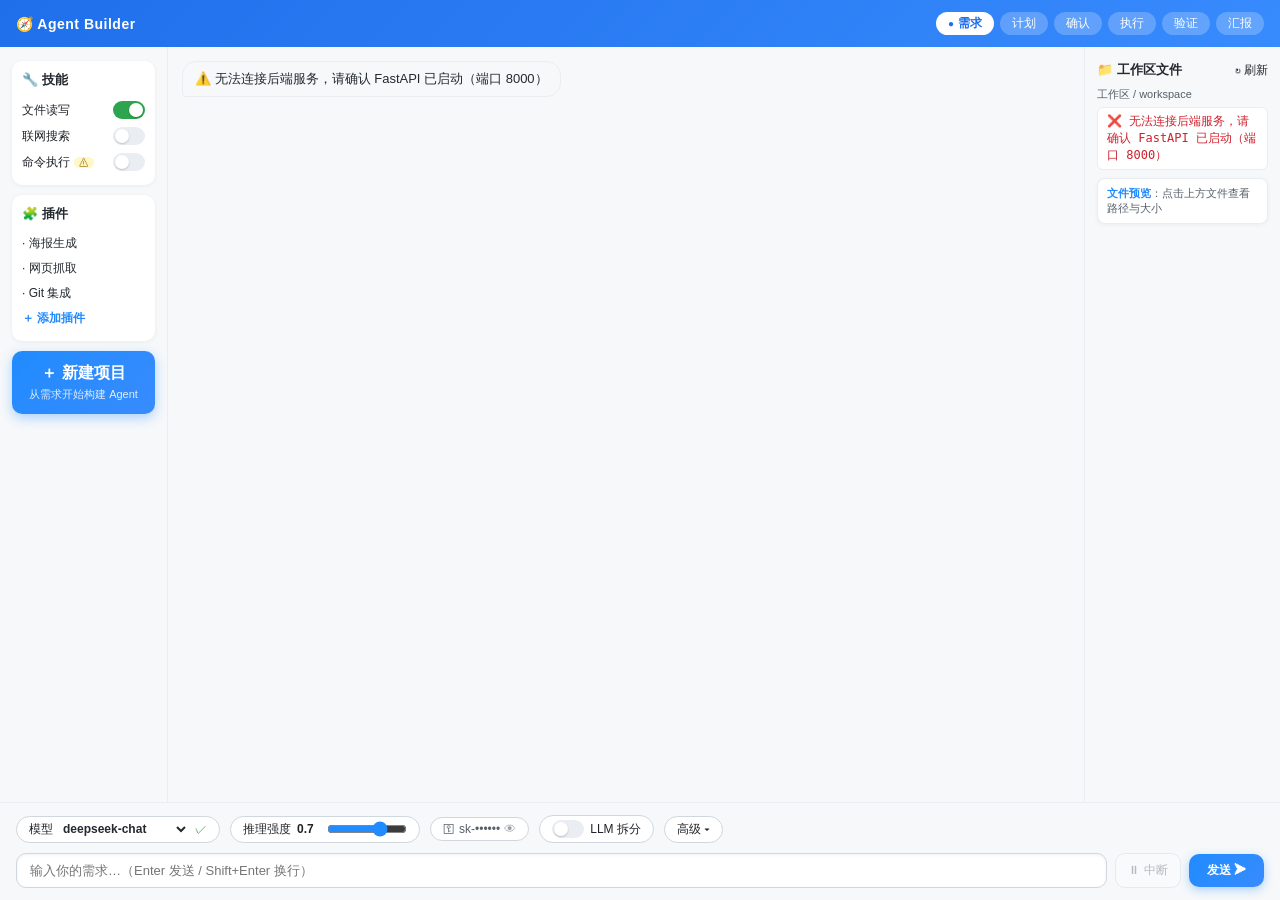
==== frontend/index.html @ 0164a202 "fix(frontend): 修复前端 10 项问题（状态样式/恢复入口/防注入/LLM 开关等） - 统一工具卡片状态类名，补齐 pending / pending_approval 样式 - 新增" ====
<!DOCTYPE html>
<html lang="zh-CN">
<head>
<meta charset="UTF-8">
<meta name="viewport" content="width=device-width, initial-scale=1.0">
<title>Agent Builder</title>
<link rel="stylesheet" href="styles.css">
</head>
<body>

  <!-- 顶栏：六阶段状态机 -->
  <header class="topbar">
    <div class="topbar-title">🧭 Agent Builder</div>
    <nav class="stage-bar" id="stageBar">
      <span class="stage">需求</span>
      <span class="stage">计划</span>
      <span class="stage">确认</span>
      <span class="stage">执行</span>
      <span class="stage">验证</span>
      <span class="stage">汇报</span>
    </nav>
  </header>

  <!-- 主体三栏 -->
  <div class="main">

    <!-- 左栏：技能 / 插件 / 新建项目 -->
    <aside class="sidebar-left">
      <div class="panel">
        <div class="panel-title">🔧 技能</div>
        <div class="skill-row">
          <span class="skill-label">文件读写</span>
          <label class="toggle">
            <input type="checkbox" checked>
            <span class="toggle-track"></span>
          </label>
        </div>
        <div class="skill-row">
          <span class="skill-label">联网搜索</span>
          <label class="toggle">
            <input type="checkbox">
            <span class="toggle-track"></span>
          </label>
        </div>
        <div class="skill-row">
          <span class="skill-label">命令执行 <span class="warn-badge" title="高风险操作，需审批">⚠</span></span>
          <label class="toggle">
            <input type="checkbox">
            <span class="toggle-track"></span>
          </label>
        </div>
      </div>

      <div class="panel">
        <div class="panel-title">🧩 插件</div>
        <div class="plugin-item">· 海报生成</div>
        <div class="plugin-item">· 网页抓取</div>
        <div class="plugin-item">· Git 集成</div>
        <div class="plugin-add">＋ 添加插件</div>
      </div>

      <div class="new-project-btn">
        <div class="big">＋ 新建项目</div>
        <div class="sub">从需求开始构建 Agent</div>
      </div>
    </aside>

    <!-- 中栏：对话区（动态渲染） -->
    <main class="chat-area" id="chatArea">
      <!-- 消息由 JS 动态插入 -->
    </main>

    <!-- 右栏：文件框 -->
    <aside class="sidebar-right">
      <div class="file-header">
        <span class="file-title">📁 工作区文件</span>
        <span class="file-refresh-btn" title="重新拉取工作区文件树">↻ 刷新</span>
      </div>
      <div class="file-path">工作区 / workspace</div>

      <div class="file-tree">
        <div class="tree-node depth-0">⟳ 加载中…</div>
      </div>

      <div class="file-preview" id="filePreview">
        <span class="label">文件预览</span>：点击上方文件查看路径与大小
      </div>
    </aside>

  </div>

  <!-- 底部：模型设置 + 输入 -->
  <footer class="bottom-bar">
    <div class="model-settings">
      <div class="setting-chip">
        模型
        <select id="modelSelect">
          <option>deepseek-chat</option>
          <option>deepseek-reasoner</option>
          <option>gpt-4o</option>
        </select>
        <span style="color:#2da44e;">✓</span>
      </div>
      <div class="setting-chip slider-wrap">
        推理强度
        <span class="slider-value" id="tempValue">0.7</span>
        <input type="range" id="tempSlider" min="0" max="1" step="0.1" value="0.7">
      </div>
      <div class="setting-chip">
        <span class="key-display">
          ⚿ <span id="keyMasked">sk-••••••</span>
          <span class="key-toggle" id="keyToggle" title="显示/隐藏">👁</span>
        </span>
      </div>
      <div class="setting-chip">
        <label class="toggle">
          <input type="checkbox" id="llmToggle">
          <span class="toggle-track"></span>
        </label>
        LLM 拆分
      </div>
      <div class="setting-chip">高级 ▾</div>
    </div>

    <div class="input-row">
      <input type="text" class="msg-input" id="msgInput" placeholder="输入你的需求…（Enter 发送 / Shift+Enter 换行）">
      <button class="btn-secondary" id="interruptBtn">⏸ 中断</button>
      <button class="btn-send" id="sendBtn">发送 ➤</button>
    </div>
  </footer>

  <!-- 先加载 API 封装层，再加载业务逻辑 -->
  <script src="js/api.js"></script>
  <script src="js/app.js"></script>

</body>
</html>
---- frontend/styles.css ----
/* ── 基础重置 ── */
* { margin: 0; padding: 0; box-sizing: border-box; }
body {
  font-family: -apple-system, "PingFang SC", "Microsoft YaHei", sans-serif;
  background: #f6f8fa;
  color: #1f2328;
  height: 100vh;
  display: flex;
  flex-direction: column;
  overflow: hidden;
}

/* ── 顶栏 ── */
.topbar {
  background: linear-gradient(135deg, #1f6feb, #388bfd);
  color: #fff;
  padding: 12px 16px;
  font-size: 14px;
  display: flex;
  align-items: center;
  justify-content: space-between;
  flex-wrap: wrap;
  gap: 8px;
  flex-shrink: 0;
}
.topbar-title { font-weight: 800; letter-spacing: 0.5px; }
.stage-bar { display: flex; gap: 6px; align-items: center; flex-wrap: wrap; }
.stage {
  display: flex;
  align-items: center;
  gap: 4px;
  background: rgba(255,255,255,.22);
  border-radius: 20px;
  padding: 3px 12px;
  font-size: 12px;
  transition: all .2s;
}
.stage.done { background: rgba(45,164,78,.55); }
.stage.done::before { content: "✓"; font-weight: 700; }
.stage.active {
  background: #fff;
  color: #1f6feb;
  font-weight: 700;
}
.stage.active::before { content: "●"; font-size: 10px; }
.stage.failed {
  background: #cf222e;
  color: #fff;
  font-weight: 700;
}

/* ── 主体三栏 ── */
.main {
  flex: 1;
  display: flex;
  min-height: 0;
}

/* ── 左栏 ── */
.sidebar-left {
  width: 168px;
  background: #f6f8fa;
  border-right: 1px solid #eaeef2;
  padding: 14px 12px;
  font-size: 12px;
  flex-shrink: 0;
  overflow-y: auto;
}
.panel {
  background: #fff;
  border-radius: 10px;
  box-shadow: 0 1px 4px rgba(31,35,40,.06);
  padding: 10px;
  margin-bottom: 10px;
}
.panel-title {
  font-weight: 700;
  color: #24292f;
  margin-bottom: 8px;
  font-size: 13px;
}
/* Toggle Switch */
.skill-row {
  display: flex;
  justify-content: space-between;
  align-items: center;
  padding: 4px 0;
}
.skill-label { display: flex; align-items: center; gap: 4px; }
.warn-badge {
  background: #fff8c5;
  color: #9a6700;
  border-radius: 10px;
  padding: 0 5px;
  font-size: 10px;
  cursor: help;
}
.toggle {
  position: relative;
  width: 32px;
  height: 18px;
  cursor: pointer;
  flex-shrink: 0;
}
.toggle input { display: none; }
.toggle-track {
  position: absolute;
  inset: 0;
  background: #eaeef2;
  border-radius: 20px;
  transition: background .2s;
}
.toggle-track::after {
  content: "";
  position: absolute;
  top: 2px;
  left: 2px;
  width: 14px;
  height: 14px;
  background: #fff;
  border-radius: 50%;
  box-shadow: 0 1px 2px rgba(0,0,0,.2);
  transition: transform .2s;
}
.toggle input:checked + .toggle-track { background: #2da44e; }
.toggle input:checked + .toggle-track::after { transform: translateX(14px); }

.plugin-item { padding: 4px 0; color: #24292f; }
.plugin-add { padding: 4px 0; color: #218bff; font-weight: 600; cursor: pointer; }
.plugin-add:hover { text-decoration: underline; }

.new-project-btn {
  background: linear-gradient(135deg, #218bff, #388bfd);
  border-radius: 10px;
  padding: 12px 10px;
  color: #fff;
  text-align: center;
  box-shadow: 0 4px 12px rgba(33,139,255,.35);
  cursor: pointer;
  transition: transform .15s;
}
.new-project-btn:hover { transform: translateY(-1px); }
.new-project-btn .big { font-size: 16px; font-weight: 800; }
.new-project-btn .sub { font-size: 11px; opacity: .85; margin-top: 3px; }

/* ── 中栏对话区 ── */
.chat-area {
  flex: 1;
  padding: 14px;
  font-size: 13px;
  min-width: 0;
  overflow-y: auto;
  display: flex;
  flex-direction: column;
  gap: 10px;
}
.msg-user {
  display: flex;
  justify-content: flex-end;
}
.msg-user .bubble {
  background: linear-gradient(135deg, #218bff, #388bfd);
  color: #fff;
  border-radius: 14px 14px 4px 14px;
  padding: 8px 12px;
  max-width: 70%;
}
.msg-agent {
  display: flex;
  justify-content: flex-start;
}
.msg-agent .bubble {
  background: #f6f8fa;
  border: 1px solid #eaeef2;
  border-radius: 14px 14px 14px 4px;
  padding: 8px 12px;
  max-width: 78%;
  color: #24292f;
}
.typing-cursor {
  display: inline-block;
  margin-left: 2px;
  color: #57606a;
  animation: blink 1s infinite;
}
@keyframes blink { 50% { opacity: 0; } }

/* 工具调用卡片 */
.tool-card {
  border: 1px solid #eaeef2;
  border-radius: 10px;
  padding: 8px 12px;
  background: #fff;
  box-shadow: 0 1px 4px rgba(31,35,40,.05);
}
.tool-card-header {
  display: flex;
  align-items: center;
  justify-content: space-between;
}
.tool-card-title { font-weight: 700; font-size: 12px; color: #1f6feb; }
.tool-status {
  display: inline-flex;
  align-items: center;
  gap: 4px;
  font-size: 11px;
  padding: 1px 8px;
  border-radius: 10px;
}
.tool-status.success { background: #dafbe1; color: #1a7f37; }
.tool-status.failed { background: #ffebe9; color: #cf222e; }
.tool-status.running { background: #ddf4ff; color: #0969da; }
.tool-status.pending { background: #f6f8fa; color: #57606a; border: 1px solid #d0d7de; }
.tool-status.pending_approval { background: #fff8c5; color: #9a6700; }
.tool-card-detail { font-size: 12px; color: #57606a; margin-top: 2px; }

/* 审批弹窗 */
.approval-card {
  border: 2px solid #cf222e;
  border-radius: 12px;
  padding: 12px 14px;
  background: #fff5f5;
}
.approval-title { font-weight: 800; font-size: 13px; color: #cf222e; }
.approval-detail { font-size: 12px; color: #24292f; margin: 5px 0; }
.approval-detail code {
  background: #f6f8fa;
  border: 1px solid #eaeef2;
  border-radius: 4px;
  padding: 1px 5px;
  font-family: ui-monospace, monospace;
}
.approval-meta { font-size: 12px; color: #57606a; }
.approval-actions { display: flex; gap: 8px; margin-top: 8px; }
.btn {
  border-radius: 8px;
  padding: 5px 14px;
  font-size: 12px;
  cursor: pointer;
  border: none;
  transition: opacity .15s;
}
.btn:hover { opacity: .85; }
.btn:disabled { opacity: .4; cursor: not-allowed; }
.btn-approve { background: #cf222e; color: #fff; font-weight: 600; }
.btn-reject { background: #fff; border: 1px solid #d0d7de; }
.btn-resume { background: #2da44e; color: #fff; font-weight: 600; }

/* ── 右栏文件框 ── */
.sidebar-right {
  width: 196px;
  background: #f6f8fa;
  border-left: 1px solid #eaeef2;
  padding: 14px 12px;
  font-size: 12px;
  flex-shrink: 0;
  overflow-y: auto;
}
.file-header {
  display: flex;
  justify-content: space-between;
  align-items: center;
  margin-bottom: 8px;
}
.file-title { font-weight: 700; color: #24292f; font-size: 13px; }
.file-upload-btn {
  background: #fff;
  border: 1px solid #d0d7de;
  border-radius: 8px;
  padding: 2px 8px;
  color: #218bff;
  font-size: 11px;
  cursor: pointer;
}
.file-path { font-size: 11px; color: #57606a; margin-bottom: 5px; }

/* 文件树 —— 带竖线 */
.file-tree { font-family: ui-monospace, monospace; }
.tree-node {
  position: relative;
  padding: 5px 9px 5px 20px;
  margin-bottom: 3px;
  background: #fff;
  border: 1px solid #eaeef2;
  border-radius: 6px;
  cursor: pointer;
  transition: border-color .15s;
}
.tree-node:hover { border-color: #218bff; }
.tree-node.new { border-color: #2da44e; color: #1a7f37; }
.tree-node::before {
  content: "";
  position: absolute;
  left: 8px;
  top: 0;
  bottom: 0;
  width: 1px;
  background: #d0d7de;
}
.tree-node:last-child::before { bottom: 50%; }
.tree-node::after {
  content: "";
  position: absolute;
  left: 8px;
  top: 50%;
  width: 8px;
  height: 1px;
  background: #d0d7de;
}
.tree-node.depth-0 { padding-left: 9px; }
.tree-node.depth-0::before, .tree-node.depth-0::after { display: none; }
.tree-node.depth-1 { padding-left: 24px; }
.tree-node.depth-1::before { left: 12px; }
.tree-node.depth-1::after { left: 12px; width: 8px; }
.tree-node.depth-2 { padding-left: 39px; }
.tree-node.depth-2::before { left: 27px; }
.tree-node.depth-2::after { left: 27px; width: 8px; }
.new-badge {
  background: #2da44e;
  color: #fff;
  border-radius: 4px;
  padding: 0 5px;
  font-size: 10px;
  margin-left: 4px;
}
.file-preview {
  background: #fff;
  border: 1px solid #eaeef2;
  border-radius: 8px;
  padding: 7px 9px;
  font-size: 11px;
  color: #57606a;
  box-shadow: 0 1px 4px rgba(31,35,40,.05);
  margin-top: 8px;
}
.file-preview .label { color: #218bff; font-weight: 600; }

/* ── 底部模型设置 + 输入 ── */
.bottom-bar {
  border-top: 1px solid #eaeef2;
  padding: 12px 16px;
  background: #f6f8fa;
  flex-shrink: 0;
}
.model-settings {
  display: flex;
  gap: 10px;
  align-items: center;
  flex-wrap: wrap;
  margin-bottom: 10px;
  font-size: 12px;
}
.setting-chip {
  background: #fff;
  border: 1px solid #d0d7de;
  border-radius: 20px;
  padding: 4px 12px;
  display: flex;
  align-items: center;
  gap: 6px;
}
.setting-chip select {
  border: none;
  background: transparent;
  font-size: 12px;
  font-weight: 700;
  color: #24292f;
  cursor: pointer;
  outline: none;
}
.slider-wrap { display: flex; align-items: center; gap: 6px; }
.slider-wrap input[type="range"] {
  width: 80px;
  accent-color: #218bff;
  cursor: pointer;
}
.slider-value { font-weight: 700; min-width: 24px; }
.key-display {
  display: flex;
  align-items: center;
  gap: 4px;
  color: #57606a;
}
.key-toggle {
  cursor: pointer;
  user-select: none;
  opacity: .6;
}
.key-toggle:hover { opacity: 1; }
.token-stats { margin-left: auto; color: #57606a; }
.token-stats .danger { color: #cf222e; }

.input-row {
  display: flex;
  gap: 8px;
  align-items: center;
  flex-wrap: wrap;
}
.msg-input {
  flex: 1;
  min-width: 180px;
  background: #fff;
  border: 1px solid #d0d7de;
  border-radius: 10px;
  padding: 9px 13px;
  color: #24292f;
  font-size: 13px;
  font-family: inherit;
  box-shadow: inset 0 1px 3px rgba(31,35,40,.06);
  outline: none;
  transition: border-color .15s;
}
.msg-input:focus { border-color: #218bff; }
.btn-secondary {
  background: #fff;
  border: 1px solid #d0d7de;
  border-radius: 10px;
  padding: 8px 12px;
  font-size: 12px;
  color: #57606a;
  cursor: pointer;
}
.btn-secondary:hover { background: #f6f8fa; }
.btn-secondary:disabled { opacity: .4; cursor: not-allowed; }
.btn-secondary:disabled:hover { background: #fff; }
.btn-send {
  background: linear-gradient(135deg, #218bff, #388bfd);
  color: #fff;
  border-radius: 10px;
  padding: 8px 18px;
  font-size: 12px;
  font-weight: 700;
  box-shadow: 0 3px 10px rgba(33,139,255,.35);
  cursor: pointer;
  border: none;
}
.btn-send:hover { opacity: .9; }

/* ── 响应式 ── */
/* 仅在极窄屏（手机）隐藏侧边栏；平板/桌面始终显示三栏 */
@media (max-width: 600px) {
  .sidebar-left, .sidebar-right { display: none; }
}
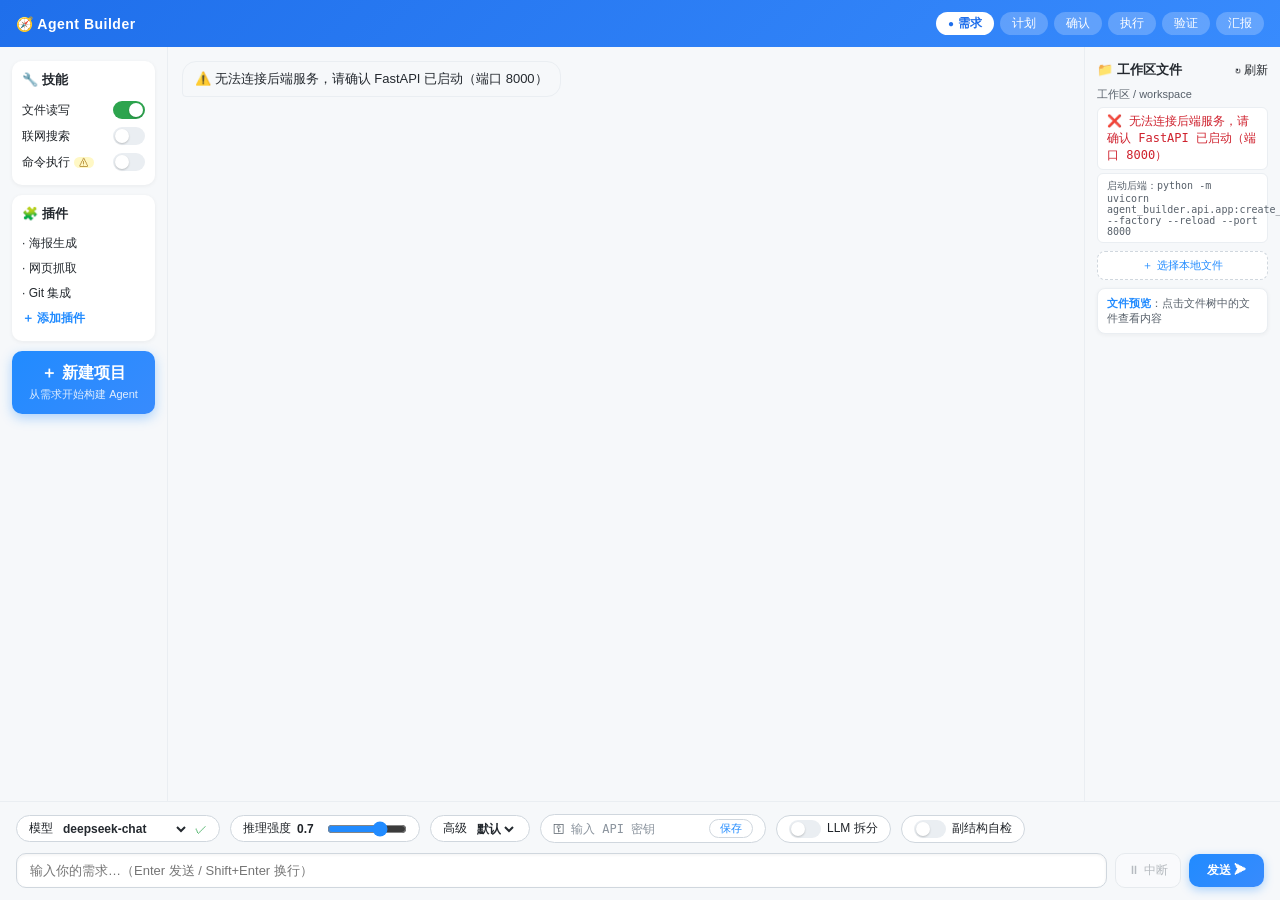
==== commit 97554acc: "feat(api+frontend): 密钥管理、工作区文件读写编辑，修复 localhost 的 IPv6 连接问题 后端 - 新增 agent_builder/api/secrets.py：进程内" ====
--- a/frontend/index.html
+++ b/frontend/index.html
@@ -82,11 +82,33 @@
         <div class="tree-node depth-0">⟳ 加载中…</div>
       </div>
 
+      <!-- 选择本地文件：仅在前端读取预览，不上传后端 -->
+      <div class="local-file-bar">
+        <button type="button" class="local-file-btn" id="localFileBtn">＋ 选择本地文件</button>
+        <input type="file" id="localFileInput" hidden>
+      </div>
+
       <div class="file-preview" id="filePreview">
-        <span class="label">文件预览</span>：点击上方文件查看路径与大小
+        <span class="label">文件预览</span>：点击文件树中的文件查看内容
       </div>
     </aside>
 
+  </div>
+
+  <!-- 只读文件查看器：点击文件树中的文件打开（Esc / 点遮罩 / 关闭按钮 关闭） -->
+  <div class="file-viewer" id="fileViewer" hidden>
+    <div class="file-viewer-mask" data-close="1"></div>
+    <div class="file-viewer-panel" role="dialog" aria-modal="true" aria-labelledby="fileViewerPath">
+      <div class="file-viewer-head">
+        <span class="file-viewer-path" id="fileViewerPath">—</span>
+        <span class="file-viewer-meta" id="fileViewerMeta"></span>
+        <span class="file-viewer-dirty" id="fileViewerDirty" hidden>● 未保存</span>
+        <button type="button" class="key-btn" id="fileViewerDownload" hidden>另存为</button>
+        <button type="button" class="key-btn" id="fileViewerSave" hidden>保存</button>
+        <button type="button" class="key-btn" id="fileViewerClose">关闭</button>
+      </div>
+      <textarea class="file-viewer-body" id="fileViewerBody" spellcheck="false" wrap="off"></textarea>
+    </div>
   </div>
 
   <!-- 底部：模型设置 + 输入 -->
@@ -106,11 +128,25 @@
         <span class="slider-value" id="tempValue">0.7</span>
         <input type="range" id="tempSlider" min="0" max="1" step="0.1" value="0.7">
       </div>
-      <div class="setting-chip">
-        <span class="key-display">
-          ⚿ <span id="keyMasked">sk-••••••</span>
-          <span class="key-toggle" id="keyToggle" title="显示/隐藏">👁</span>
-        </span>
+      <!-- 高级：可选下拉（前端占位，待后端字段接入后生效） -->
+      <div class="setting-chip" title="高级执行选项（当前为前端占位，待后端字段接入）">
+        高级
+        <select id="advancedSelect">
+          <option value="default">默认</option>
+          <option value="detailed">详细</option>
+          <option value="concise">精简</option>
+        </select>
+      </div>
+      <!-- API 密钥：未配置时显示输入框；配置后只显示掩码 + 删除按钮，永不回显明文 -->
+      <div class="setting-chip key-chip" id="apiKeyInputChip">
+        <span class="key-display">⚿</span>
+        <input type="password" id="apiKeyInput" class="key-input" placeholder="输入 API 密钥"
+               autocomplete="off" autocapitalize="off" spellcheck="false" aria-label="API 密钥">
+        <button type="button" class="key-btn" id="apiKeySave">保存</button>
+      </div>
+      <div class="setting-chip" id="apiKeyStatusChip" hidden>
+        <span class="key-display">⚿ 已保存 <span id="apiKeyMasked">—</span></span>
+        <button type="button" class="key-btn key-btn-danger" id="apiKeyDelete">删除密钥</button>
       </div>
       <div class="setting-chip">
         <label class="toggle">
@@ -119,7 +155,13 @@
         </label>
         LLM 拆分
       </div>
-      <div class="setting-chip">高级 ▾</div>
+      <div class="setting-chip" title="开启后副结构将进行自我检测与更新">
+        <label class="toggle">
+          <input type="checkbox" id="selfCheckToggle">
+          <span class="toggle-track"></span>
+        </label>
+        副结构自检
+      </div>
     </div>
 
     <div class="input-row">
--- a/frontend/styles.css
+++ b/frontend/styles.css
@@ -315,6 +315,16 @@
 .tree-node.depth-2 { padding-left: 39px; }
 .tree-node.depth-2::before { left: 27px; }
 .tree-node.depth-2::after { left: 27px; width: 8px; }
+/* 折叠容器与目录/文件行 */
+.tree-children.collapsed { display: none; }
+.tree-caret {
+  display: inline-block;
+  width: 10px;
+  color: #57606a;
+}
+.tree-dir { font-weight: 600; }
+.tree-file:hover { border-color: #218bff; }
+.tree-size { color: #8b949e; font-size: 10px; }
 .new-badge {
   background: #2da44e;
   color: #fff;
@@ -335,6 +345,20 @@
 }
 .file-preview .label { color: #218bff; font-weight: 600; }
 
+/* 选择本地文件 */
+.local-file-bar { margin-top: 8px; }
+.local-file-btn {
+  width: 100%;
+  border: 1px dashed #d0d7de;
+  background: #fff;
+  border-radius: 8px;
+  padding: 6px 8px;
+  font-size: 11px;
+  color: #218bff;
+  cursor: pointer;
+}
+.local-file-btn:hover { background: #f6f8fa; border-color: #218bff; }
+
 /* ── 底部模型设置 + 输入 ── */
 .bottom-bar {
   border-top: 1px solid #eaeef2;
@@ -381,12 +405,33 @@
   gap: 4px;
   color: #57606a;
 }
-.key-toggle {
-  cursor: pointer;
-  user-select: none;
-  opacity: .6;
-}
-.key-toggle:hover { opacity: 1; }
+/* ── 密钥输入区 ── */
+.key-chip { gap: 6px; }
+.key-input {
+  width: 132px;
+  border: none;
+  background: transparent;
+  font-family: ui-monospace, monospace;
+  font-size: 12px;
+  color: #24292f;
+  outline: none;
+}
+.key-input::placeholder { color: #8b949e; }
+.key-btn {
+  border: 1px solid #d0d7de;
+  background: #fff;
+  border-radius: 14px;
+  padding: 1px 10px;
+  font-size: 11px;
+  color: #218bff;
+  cursor: pointer;
+}
+.key-btn:hover { background: #f6f8fa; }
+.key-btn:disabled { opacity: .4; cursor: not-allowed; }
+.key-btn:disabled:hover { background: #fff; }
+.key-btn-danger { color: #cf222e; }
+/* hidden 需显式声明，否则 .setting-chip 的 display:flex 会覆盖 UA 的 [hidden] */
+.setting-chip[hidden] { display: none; }
 .token-stats { margin-left: auto; color: #57606a; }
 .token-stats .danger { color: #cf222e; }
 
@@ -436,6 +481,81 @@
 }
 .btn-send:hover { opacity: .9; }
 
+/* ── 只读文件查看器 ── */
+.file-viewer {
+  position: fixed;
+  inset: 0;
+  z-index: 50;
+  display: flex;
+  align-items: center;
+  justify-content: center;
+}
+/* hidden 需显式声明，否则上面的 display:flex 会覆盖 UA 的 [hidden] */
+.file-viewer[hidden] { display: none; }
+.file-viewer-mask {
+  position: absolute;
+  inset: 0;
+  background: rgba(31, 35, 40, .45);
+}
+.file-viewer-panel {
+  position: relative;
+  width: min(860px, 92vw);
+  max-height: 84vh;
+  background: #fff;
+  border-radius: 12px;
+  box-shadow: 0 12px 40px rgba(31, 35, 40, .25);
+  display: flex;
+  flex-direction: column;
+  overflow: hidden;
+}
+.file-viewer-head {
+  display: flex;
+  align-items: center;
+  gap: 10px;
+  padding: 10px 14px;
+  border-bottom: 1px solid #eaeef2;
+}
+.file-viewer-path {
+  font-family: ui-monospace, monospace;
+  font-size: 12px;
+  font-weight: 700;
+  color: #24292f;
+  overflow: hidden;
+  text-overflow: ellipsis;
+  white-space: nowrap;
+}
+.file-viewer-meta {
+  font-size: 11px;
+  color: #8b949e;
+  margin-right: auto;
+  flex-shrink: 0;
+}
+.file-viewer-dirty {
+  font-size: 11px;
+  color: #9a6700;
+  flex-shrink: 0;
+}
+/* hidden 需显式声明，否则会被上面的 flex/inline 布局影响 */
+.file-viewer-dirty[hidden],
+.file-viewer-head .key-btn[hidden] { display: none; }
+.file-viewer-body {
+  flex: 1;
+  min-height: 45vh;
+  margin: 0;
+  padding: 12px 14px;
+  border: none;
+  outline: none;
+  resize: none;
+  overflow: auto;
+  background: #fff;
+  font-family: ui-monospace, monospace;
+  font-size: 12px;
+  line-height: 1.6;
+  color: #24292f;
+  white-space: pre;
+}
+.file-viewer-body[readonly] { background: #f6f8fa; }
+
 /* ── 响应式 ── */
 /* 仅在极窄屏（手机）隐藏侧边栏；平板/桌面始终显示三栏 */
 @media (max-width: 600px) {
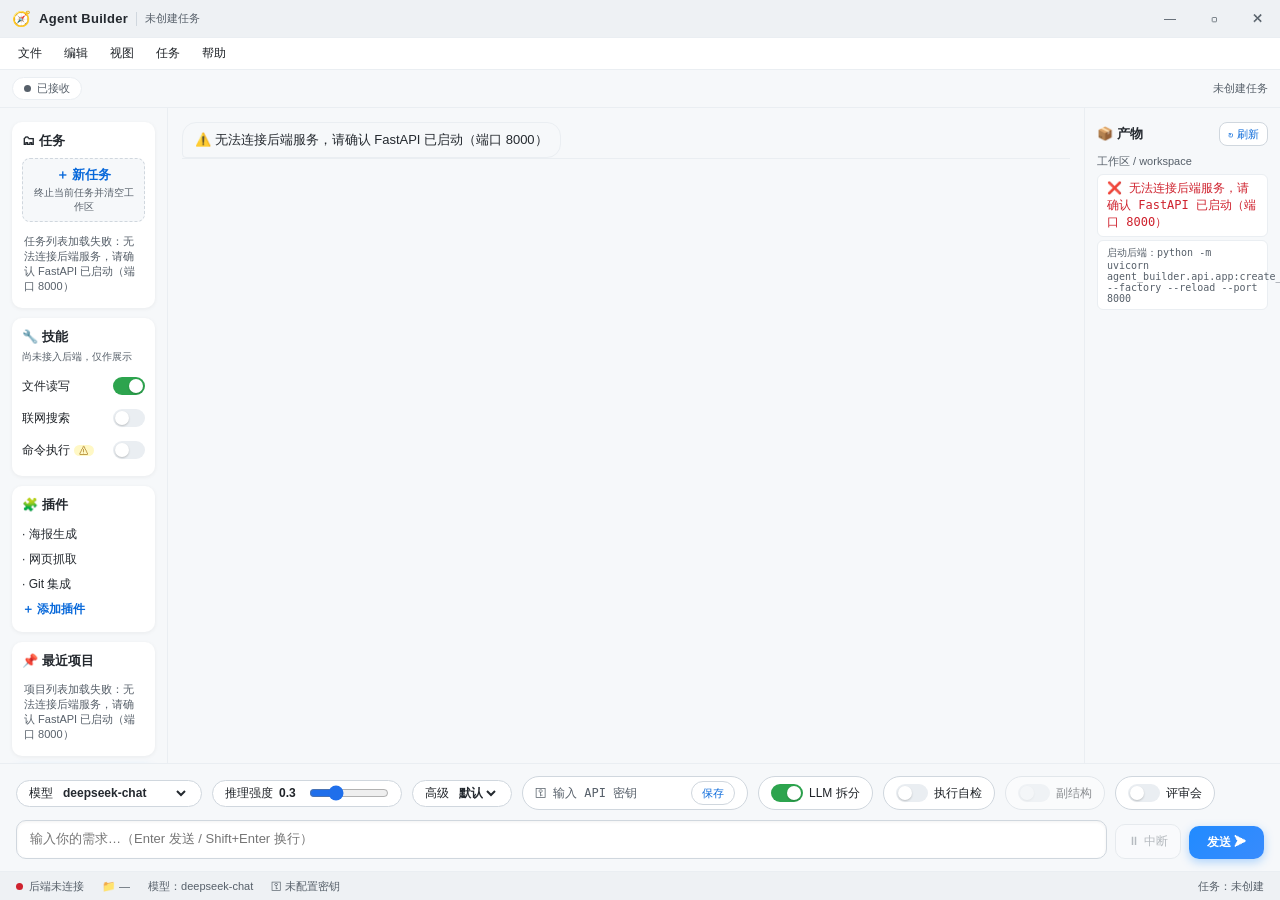
==== commit d9b43623: "fix(agentic): 让 agent 真正跑通任务 —— 修 10 处根因 + 新增 file_edit 局部编辑 现象：用户任务在 agentic 模式下反复「跑不出结果」——空转停下、0 产" ====
--- a/frontend/index.html
+++ b/frontend/index.html
@@ -1,137 +1,251 @@
-<!DOCTYPE html>
+﻿<!DOCTYPE html>
 <html lang="zh-CN">
 <head>
 <meta charset="UTF-8">
 <meta name="viewport" content="width=device-width, initial-scale=1.0">
 <title>Agent Builder</title>
-<link rel="stylesheet" href="styles.css">
+<!-- 静态资源版本号（?v=）：改前端资源后请同步 bump 这里的版本号（如 20261008），
+     否则浏览器会复用旧缓存（python -m http.server 不发 Cache-Control）。 -->
+<link rel="stylesheet" href="styles.css?v=20261104">
 </head>
 <body>
 
-  <!-- 顶栏：六阶段状态机 -->
-  <header class="topbar">
-    <div class="topbar-title">🧭 Agent Builder</div>
-    <nav class="stage-bar" id="stageBar">
-      <span class="stage">需求</span>
-      <span class="stage">计划</span>
-      <span class="stage">确认</span>
-      <span class="stage">执行</span>
-      <span class="stage">验证</span>
-      <span class="stage">汇报</span>
-    </nav>
-  </header>
-
-  <!-- 主体三栏 -->
+  <!-- ────────── 标题栏：应用名 + 当前任务标题 + 窗口控制（纯装饰，CSS 实现）────────── -->
+  <div class="titlebar">
+    <div class="titlebar-left">
+      <span class="app-icon" aria-hidden="true">🧭</span>
+      <h1 class="app-name">Agent Builder</h1>
+      <span class="titlebar-sep" aria-hidden="true"></span>
+      <span class="titlebar-task" id="titlebarTask" title="当前任务">未创建任务</span>
+    </div>
+    <div class="window-controls">
+      <button type="button" class="win-btn" id="winMin" title="最小化（网页版为视觉装饰）" aria-label="最小化">—</button>
+      <button type="button" class="win-btn" id="winMax" title="最大化（网页版为视觉装饰）" aria-label="最大化">▢</button>
+      <button type="button" class="win-btn win-close" id="winClose" title="关闭（网页版为视觉装饰）" aria-label="关闭">✕</button>
+    </div>
+  </div>
+
+  <!-- ────────── 菜单栏：文件 / 编辑 / 视图 / 任务 / 帮助 ────────── -->
+  <nav class="menubar" id="menubar" aria-label="主菜单">
+    <button type="button" class="menu-root" data-menu="file" aria-haspopup="true" aria-expanded="false">文件</button>
+    <button type="button" class="menu-root" data-menu="edit" aria-haspopup="true" aria-expanded="false">编辑</button>
+    <button type="button" class="menu-root" data-menu="view" aria-haspopup="true" aria-expanded="false">视图</button>
+    <button type="button" class="menu-root" data-menu="task" aria-haspopup="true" aria-expanded="false">任务</button>
+    <button type="button" class="menu-root" data-menu="help" aria-haspopup="true" aria-expanded="false">帮助</button>
+    <!-- 窄屏用：打开抽屉式侧栏（桌面隐藏） -->
+    <button type="button" class="topbar-menu-btn" id="menuBtn"
+            aria-label="展开侧栏" aria-expanded="false" aria-controls="sidePanels">☰ 侧栏</button>
+  </nav>
+  <!-- 菜单下拉（相对窗口定位，随窗口裁切） -->
+  <div class="menu-popup" id="menuPopup" role="menu" hidden></div>
+
+  <!-- ────────── 工具栏：当前状态（单一状态标签，不表达固定流程）+ 当前任务 ────────── -->
+  <div class="toolbar">
+    <span class="status-chip" id="taskStatusChip" data-state="idle" title="当前任务状态">
+      <span class="chip-dot" aria-hidden="true"></span>
+      <span id="taskStatusText">未创建任务</span>
+    </span>
+    <span class="toolbar-task" id="toolbarTask" title="当前任务">未创建任务</span>
+  </div>
+
+  <!-- ────────── 主体三栏 ────────── -->
   <div class="main">
 
-    <!-- 左栏：技能 / 插件 / 新建项目 -->
-    <aside class="sidebar-left">
-      <div class="panel">
-        <div class="panel-title">🔧 技能</div>
-        <div class="skill-row">
-          <span class="skill-label">文件读写</span>
-          <label class="toggle">
-            <input type="checkbox" checked>
-            <span class="toggle-track"></span>
-          </label>
-        </div>
-        <div class="skill-row">
-          <span class="skill-label">联网搜索</span>
-          <label class="toggle">
-            <input type="checkbox">
-            <span class="toggle-track"></span>
-          </label>
-        </div>
-        <div class="skill-row">
-          <span class="skill-label">命令执行 <span class="warn-badge" title="高风险操作，需审批">⚠</span></span>
-          <label class="toggle">
-            <input type="checkbox">
-            <span class="toggle-track"></span>
-          </label>
-        </div>
-      </div>
-
-      <div class="panel">
-        <div class="panel-title">🧩 插件</div>
-        <div class="plugin-item">· 海报生成</div>
-        <div class="plugin-item">· 网页抓取</div>
-        <div class="plugin-item">· Git 集成</div>
-        <div class="plugin-add">＋ 添加插件</div>
-      </div>
-
-      <div class="new-project-btn">
-        <div class="big">＋ 新建项目</div>
-        <div class="sub">从需求开始构建 Agent</div>
-      </div>
-    </aside>
-
-    <!-- 中栏：对话区（动态渲染） -->
-    <main class="chat-area" id="chatArea">
-      <!-- 消息由 JS 动态插入 -->
+    <!-- 侧栏容器：桌面 display:contents（两个 aside 仍是 .main 的弹性子项）；
+         窄屏整体变为 ☰ 打开的抽屉面板 -->
+    <div class="side-panels" id="sidePanels">
+
+      <!-- 左栏：任务列表 + 技能 / 插件 / 项目 -->
+      <aside class="sidebar-left">
+        <!-- 任务列表：多任务并存、可回看 -->
+        <div class="panel">
+          <div class="panel-title">🗂 任务</div>
+          <button type="button" class="new-task-btn" id="newTaskBtn">
+            <span class="new-task-big">＋ 新任务</span>
+            <span class="new-task-sub">终止当前任务并清空工作区</span>
+          </button>
+          <div class="task-list" id="taskList">
+            <div class="task-empty">加载中…</div>
+          </div>
+        </div>
+
+        <div class="panel">
+          <div class="panel-title">🔧 技能</div>
+          <div class="panel-hint">尚未接入后端，仅作展示</div>
+          <div class="skill-row">
+            <span class="skill-label">文件读写</span>
+            <label class="toggle" title="技能开关尚未接入后端，仅作展示">
+              <input type="checkbox" aria-label="文件读写" checked>
+              <span class="toggle-track"></span>
+            </label>
+          </div>
+          <div class="skill-row">
+            <span class="skill-label">联网搜索</span>
+            <label class="toggle" title="技能开关尚未接入后端，仅作展示">
+              <input type="checkbox" aria-label="联网搜索">
+              <span class="toggle-track"></span>
+            </label>
+          </div>
+          <div class="skill-row">
+            <span class="skill-label">命令执行 <span class="warn-badge" title="高风险操作，需审批">⚠</span></span>
+            <label class="toggle" title="技能开关尚未接入后端，仅作展示">
+              <input type="checkbox" aria-label="命令执行">
+              <span class="toggle-track"></span>
+            </label>
+          </div>
+        </div>
+
+        <div class="panel">
+          <div class="panel-title">🧩 插件</div>
+          <div class="plugin-item">· 海报生成</div>
+          <div class="plugin-item">· 网页抓取</div>
+          <div class="plugin-item">· Git 集成</div>
+          <!-- 交互一律原生 <button>：键盘可达、读屏语义都由原生元素提供 -->
+          <button type="button" class="plugin-add" title="插件系统尚未接入后端">＋ 添加插件</button>
+        </div>
+
+        <!-- 最近项目：点击切换工作区（数据来自后端 /projects） -->
+        <div class="panel">
+          <div class="panel-title">📌 最近项目</div>
+          <div class="project-list" id="projectList">
+            <div class="project-empty">加载中…</div>
+          </div>
+        </div>
+
+        <!-- 新建项目：点击展开二级菜单（打开本地文件夹 / 新建文件夹 / 使用默认工作区） -->
+        <div class="new-project-wrap">
+          <button type="button" class="new-project-btn" aria-haspopup="menu" aria-expanded="false">
+            <span class="big">＋ 新建项目</span>
+            <span class="sub">选择本地文件夹开始构建</span>
+          </button>
+          <div class="project-menu" role="menu" hidden>
+            <button type="button" class="project-menu-item" role="menuitem" data-action="open-folder">
+              <span class="project-menu-icon">📂</span>
+              <span class="project-menu-text">
+                <strong>打开本地文件夹</strong>
+                <small>选一个已有目录作为工作区</small>
+              </span>
+            </button>
+            <button type="button" class="project-menu-item" role="menuitem" data-action="new-folder">
+              <span class="project-menu-icon">🗂️</span>
+              <span class="project-menu-text">
+                <strong>新建文件夹</strong>
+                <small>先选父目录，再命名新工作区</small>
+              </span>
+            </button>
+            <button type="button" class="project-menu-item" role="menuitem" data-action="default-workspace">
+              <span class="project-menu-icon">↺</span>
+              <span class="project-menu-text">
+                <strong>使用默认工作区</strong>
+                <small>回到内置默认目录</small>
+              </span>
+            </button>
+          </div>
+        </div>
+      </aside>
+
+      <!-- 右栏：产物面板（复用文件树 + 文件查看器） -->
+      <aside class="sidebar-right">
+        <div class="file-header">
+          <span class="file-title">📦 产物</span>
+          <button type="button" class="file-refresh-btn" title="重新拉取产物列表">↻ 刷新</button>
+        </div>
+        <div class="file-path" id="workspacePath" title="">工作区 / workspace</div>
+
+        <div class="file-tree" id="fileTree">
+          <div class="tree-node depth-0">⟳ 加载中…</div>
+        </div>
+      </aside>
+
+    </div>
+
+    <!-- 中栏：工作区 = 对话流 + 结构化区块（计划 / 提醒）。
+         role=log 必须放在内层容器：直接挂在 <main> 上会覆盖其隐式 main 地标（审计 P2） -->
+    <main class="chat-area" id="chatArea" aria-label="工作区">
+      <div class="chat-log" id="chatLog" role="log" aria-live="polite">
+        <!-- 消息由 JS 动态插入 -->
+      </div>
+      <!-- 计划已折进「过程」块（DeepSeek 式折叠），不再有独立槽位：
+           结构化区块只剩下面两个（提醒卡 / 交接卡），都不参与对话裁剪。 -->
+      <!-- 提醒卡槽位：到点暂停（待放行）/ 中断后的操作卡（按后端状态重建，不入 transcript） -->
+      <div class="action-slot" id="actionSlot"></div>
+      <!-- 交接提示卡片槽位：不写入 transcript（刷新即消失），仅后端记 ack -->
+      <div class="handover-slot" id="handoverSlot" aria-live="polite"></div>
     </main>
 
-    <!-- 右栏：文件框 -->
-    <aside class="sidebar-right">
-      <div class="file-header">
-        <span class="file-title">📁 工作区文件</span>
-        <span class="file-refresh-btn" title="重新拉取工作区文件树">↻ 刷新</span>
-      </div>
-      <div class="file-path">工作区 / workspace</div>
-
-      <div class="file-tree">
-        <div class="tree-node depth-0">⟳ 加载中…</div>
-      </div>
-
-      <!-- 选择本地文件：仅在前端读取预览，不上传后端 -->
-      <div class="local-file-bar">
-        <button type="button" class="local-file-btn" id="localFileBtn">＋ 选择本地文件</button>
-        <input type="file" id="localFileInput" hidden>
-      </div>
-
-      <div class="file-preview" id="filePreview">
-        <span class="label">文件预览</span>：点击文件树中的文件查看内容
-      </div>
-    </aside>
-
-  </div>
-
-  <!-- 只读文件查看器：点击文件树中的文件打开（Esc / 点遮罩 / 关闭按钮 关闭） -->
+  </div>
+
+  <!-- 抽屉侧栏遮罩（仅窄屏显示） -->
+  <div class="nav-mask" id="navMask" hidden></div>
+
+  <!-- 文件查看器：点击文件树 / 计划步骤「查看产物」打开（Esc / 点遮罩 / 关闭按钮 关闭） -->
   <div class="file-viewer" id="fileViewer" hidden>
     <div class="file-viewer-mask" data-close="1"></div>
-    <div class="file-viewer-panel" role="dialog" aria-modal="true" aria-labelledby="fileViewerPath">
+    <div class="file-viewer-panel" role="dialog" aria-modal="true" aria-labelledby="fileViewerPath" tabindex="-1">
       <div class="file-viewer-head">
         <span class="file-viewer-path" id="fileViewerPath">—</span>
         <span class="file-viewer-meta" id="fileViewerMeta"></span>
         <span class="file-viewer-dirty" id="fileViewerDirty" hidden>● 未保存</span>
-        <button type="button" class="key-btn" id="fileViewerDownload" hidden>另存为</button>
         <button type="button" class="key-btn" id="fileViewerSave" hidden>保存</button>
         <button type="button" class="key-btn" id="fileViewerClose">关闭</button>
       </div>
       <textarea class="file-viewer-body" id="fileViewerBody" spellcheck="false" wrap="off"></textarea>
+    </div>
+  </div>
+
+  <!-- 新建文件夹对话框：先选父目录，再输入名称（目录由后端创建） -->
+  <div class="project-dialog" id="newFolderDialog" hidden>
+    <div class="project-dialog-mask" data-close="1"></div>
+    <div class="project-dialog-panel" role="dialog" aria-modal="true" aria-labelledby="newFolderTitle">
+      <div class="project-dialog-title" id="newFolderTitle">新建文件夹</div>
+      <label class="project-dialog-label" for="newFolderName">文件夹名</label>
+      <input type="text" class="project-dialog-input" id="newFolderName"
+             placeholder="例如 my-agent-project" autocomplete="off" spellcheck="false">
+      <div class="project-dialog-hint" id="newFolderParent">父目录：—</div>
+      <div class="project-dialog-actions">
+        <button type="button" class="key-btn" id="newFolderCancel">取消</button>
+        <button type="button" class="key-btn key-btn-primary" id="newFolderConfirm">创建并使用</button>
+      </div>
+    </div>
+  </div>
+
+  <!-- 破坏性操作确认对话框（复用 .project-dialog 组件）：
+       默认聚焦「取消」；Esc / 点遮罩等同取消；关闭时焦点归还触发元素。 -->
+  <div class="project-dialog" id="confirmDialog" hidden>
+    <div class="project-dialog-mask" data-close="1"></div>
+    <div class="project-dialog-panel" role="dialog" aria-modal="true"
+         aria-labelledby="confirmTitle" aria-describedby="confirmMessage">
+      <div class="project-dialog-title" id="confirmTitle">确认操作</div>
+      <p class="confirm-message" id="confirmMessage">—</p>
+      <div class="project-dialog-actions">
+        <button type="button" class="key-btn" id="confirmCancel">取消</button>
+        <button type="button" class="key-btn key-btn-destructive" id="confirmOk">确认</button>
+      </div>
     </div>
   </div>
 
   <!-- 底部：模型设置 + 输入 -->
   <footer class="bottom-bar">
     <div class="model-settings">
-      <div class="setting-chip">
+      <div class="setting-chip" title="本次分解使用的模型（覆盖 DEEPSEEK_MODEL）">
         模型
-        <select id="modelSelect">
+        <select id="modelSelect" aria-label="模型">
           <option>deepseek-chat</option>
           <option>deepseek-reasoner</option>
+          <option>deepseek-v4-flash</option>
           <option>gpt-4o</option>
         </select>
-        <span style="color:#2da44e;">✓</span>
-      </div>
-      <div class="setting-chip slider-wrap">
+      </div>
+      <!-- 默认温度 0.3，与后端/文档默认值保持一致 -->
+      <div class="setting-chip slider-wrap" title="LLM 采样温度（0=更确定，1=更发散）">
         推理强度
-        <span class="slider-value" id="tempValue">0.7</span>
-        <input type="range" id="tempSlider" min="0" max="1" step="0.1" value="0.7">
-      </div>
-      <!-- 高级：可选下拉（前端占位，待后端字段接入后生效） -->
-      <div class="setting-chip" title="高级执行选项（当前为前端占位，待后端字段接入）">
+        <span class="slider-value" id="tempValue">0.3</span>
+        <input type="range" id="tempSlider" min="0" max="1" step="0.1" value="0.3" aria-label="推理强度">
+      </div>
+      <!-- 高级：控制分解产出的详细度，随 /plan 透传到后端 -->
+      <div class="setting-chip" title="产出详细度：详细=拆到可独立验证的原子粒度；精简=合并同类步骤">
         高级
-        <select id="advancedSelect">
+        <select id="advancedSelect" aria-label="产出详细度">
           <option value="default">默认</option>
           <option value="detailed">详细</option>
           <option value="concise">精简</option>
@@ -144,36 +258,78 @@
                autocomplete="off" autocapitalize="off" spellcheck="false" aria-label="API 密钥">
         <button type="button" class="key-btn" id="apiKeySave">保存</button>
       </div>
+      <!-- API 密钥状态：只显示掩码/到期信息 + 轮换/删除，永不回显明文 -->
       <div class="setting-chip" id="apiKeyStatusChip" hidden>
-        <span class="key-display">⚿ 已保存 <span id="apiKeyMasked">—</span></span>
+        <span class="key-display">⚿ <span id="apiKeyStateText">已保存</span>
+          <span id="apiKeyMasked">—</span><span class="key-expiry" id="apiKeyExpiry"></span></span>
+        <button type="button" class="key-btn" id="apiKeyRotate" title="用新密钥替换当前密钥（不中断服务）">轮换</button>
         <button type="button" class="key-btn key-btn-danger" id="apiKeyDelete">删除密钥</button>
       </div>
       <div class="setting-chip">
         <label class="toggle">
-          <input type="checkbox" id="llmToggle">
+          <!-- 默认开启：本产品的核心是 LLM 拆分需求；关闭时不会产出步骤（会落到「暂无可用计划」卡片） -->
+          <input type="checkbox" id="llmToggle" aria-label="LLM 拆分" checked>
           <span class="toggle-track"></span>
         </label>
         LLM 拆分
       </div>
-      <div class="setting-chip" title="开启后副结构将进行自我检测与更新">
+      <!-- 执行自检：计划 ↔ 执行结果一致性核对（纯计算）。文案里不再带"副结构"，
+           避免与下面真正管副架构扩编的「副结构」开关混淆。 -->
+      <div class="setting-chip" title="开启后执行阶段追加一次「计划 ↔ 执行结果」一致性核对（纯计算，不改变执行结论）">
         <label class="toggle">
-          <input type="checkbox" id="selfCheckToggle">
+          <input type="checkbox" id="selfCheckToggle" aria-label="执行自检">
           <span class="toggle-track"></span>
         </label>
-        副结构自检
-      </div>
-    </div>
+        执行自检
+      </div>
+      <!-- 副结构：允许模型在运行时提议新角色 / 新工具（副架构扩编）。默认关闭；
+           无可用密钥时禁用 —— agentic 循环不跑，开着也不会产生提议（见 #subArchHint）。 -->
+      <div class="setting-chip" id="subArchChip"
+           title="允许模型在运行时提议新角色 / 新工具；提议需你批准后才会落盘（需配置 API 密钥）">
+        <label class="toggle">
+          <input type="checkbox" id="subArchToggle" aria-label="副结构（允许模型提议新角色）">
+          <span class="toggle-track"></span>
+        </label>
+        副结构
+      </div>
+      <div class="setting-chip" title="开启后分解前先召开评审会：多个 Agent 角色独立表态并收敛方案（需配置密钥）">
+        <label class="toggle">
+          <input type="checkbox" id="councilToggle" aria-label="评审会">
+          <span class="toggle-track"></span>
+        </label>
+        评审会
+      </div>
+    </div>
+
+    <!-- 副结构后果提示：只在「副结构」开启时出现（role=status：切换时播报一次，不打断操作）。
+         绿色开关只说明"已开"；开着会发生什么由这一行负责说清。 -->
+    <p class="sub-arch-hint" id="subArchHint" role="status" aria-live="polite" hidden></p>
 
     <div class="input-row">
-      <input type="text" class="msg-input" id="msgInput" placeholder="输入你的需求…（Enter 发送 / Shift+Enter 换行）">
-      <button class="btn-secondary" id="interruptBtn">⏸ 中断</button>
-      <button class="btn-send" id="sendBtn">发送 ➤</button>
+      <!-- 多行输入：Enter 发送 / Shift+Enter 换行（与占位文案一致） -->
+      <textarea class="msg-input" id="msgInput" rows="1" aria-label="需求输入"
+                placeholder="输入你的需求…（Enter 发送 / Shift+Enter 换行）"></textarea>
+      <button type="button" class="btn-secondary" id="interruptBtn" title="仅执行阶段可中断">⏸ 中断</button>
+      <button type="button" class="btn-send" id="sendBtn">发送 ➤</button>
     </div>
   </footer>
 
-  <!-- 先加载 API 封装层，再加载业务逻辑 -->
-  <script src="js/api.js"></script>
-  <script src="js/app.js"></script>
+  <!-- ────────── 状态栏：连通性 / 任务 / 模型 / 密钥 ────────── -->
+  <div class="statusbar">
+    <button type="button" class="status-item" id="statusBackend" title="后端服务连通性（点击重新自检）">
+      <span class="status-dot off" id="statusDot" aria-hidden="true"></span>
+      <span id="statusBackendText">后端未连接</span>
+    </button>
+    <button type="button" class="status-item" id="statusProject" title="当前工作区">📁 —</button>
+    <button type="button" class="status-item" id="statusModel" title="当前模型（点击聚焦模型选择）">模型：—</button>
+    <button type="button" class="status-item" id="statusKey" title="API 密钥状态（点击聚焦密钥输入）">⚿ 未配置密钥</button>
+    <span class="status-spacer"></span>
+    <button type="button" class="status-item" id="statusTask" title="当前任务状态">任务：未创建</button>
+  </div>
+
+  <!-- 先加载 API 封装层，再加载业务逻辑（版本号与上方 styles.css 保持一致） -->
+  <script src="js/api.js?v=20261104"></script>
+  <script src="js/app.js?v=20261104"></script>
 
 </body>
 </html>
--- a/frontend/styles.css
+++ b/frontend/styles.css
@@ -1,52 +1,284 @@
+/* ============================================================
+ * Agent Builder 样式表
+ * 颜色统一走语义 token：浅色为默认（:root），暗色由 prefers-color-scheme 覆盖。
+ * 规则本身不写死颜色，切换主题只重定义变量。
+ * ============================================================ */
+
+/* ── 设计 token（浅色）── */
+:root {
+  color-scheme: light dark;
+
+  --bg-app: #f6f8fa;
+  --bg-surface: #ffffff;
+  --bg-surface-2: #f6f8fa;
+  --border: #eaeef2;
+  --border-strong: #d0d7de;
+
+  --text: #1f2328;
+  --text-strong: #24292f;
+  /* 次要文字：#57606a 对白底 6.37:1 / 对 #f6f8fa 5.98:1（审计：原 #8b949e 仅 3.08:1） */
+  --text-muted: #57606a;
+
+  --accent: #1f6feb;
+  --accent-bg: #ddf4ff;
+  --brand-grad: linear-gradient(135deg, #1f6feb, #388bfd);
+  --btn-grad: linear-gradient(135deg, #218bff, #388bfd);
+  /* 链接/次级按钮文字：#0969da 对白底 5.19:1（审计：原 #218bff 仅 3.39:1） */
+  --link: #0969da;
+  --focus: #1f6feb;
+
+  --success: #2da44e;
+  --success-text: #1a7f37;
+  --success-bg: #dafbe1;
+  --danger: #cf222e;
+  --danger-bg: #ffebe9;
+  --approval-bg: #fff5f5;
+  --warn: #9a6700;
+  --warn-bg: #fff8c5;
+  --info-text: #0969da;
+  --info-bg: #ddf4ff;
+
+  --track-off: #eaeef2;
+  --mask: rgba(31, 35, 40, .45);
+  --shadow: 0 1px 4px rgba(31, 35, 40, .06);
+  --shadow-accent: 0 3px 10px rgba(33, 139, 255, .35);
+  --inset-shadow: inset 0 1px 3px rgba(31, 35, 40, .06);
+
+  /* 桌面 chrome（标题栏 / 菜单 / 工具栏 / 状态栏） */
+  --chrome-bg: #eef1f4;
+  --code-bg: #f6f8fa;
+
+  /* 前景/投影 token：交互面（按钮 / 气泡 / 开关）上的中性色也走 token，规则里不再写死颜色 */
+  --on-emphasis: #fff;                            /* 强调底（品牌渐变 / 危险 / 成功）上的文字 */
+  --toggle-knob: #fff;                            /* 开关滑块 */
+  --shadow-knob: 0 1px 2px rgba(0, 0, 0, .2);
+  --shadow-modal: 0 12px 40px rgba(31, 35, 40, .25);
+  --shadow-card: 0 1px 3px rgba(0, 0, 0, .06);
+  --shadow-drawer: 0 0 24px rgba(0, 0, 0, .3);
+}
+
+/* ── 设计 token（暗色，跟随系统）──
+ * 暗色不是把浅色反转：层级靠更亮的表面表达，强调色略降饱和，正文层级用深灰而非纯黑。 */
+@media (prefers-color-scheme: dark) {
+  :root {
+    --bg-app: #0d1117;
+    --bg-surface: #161b22;
+    --bg-surface-2: #1c2128;
+    --border: #30363d;
+    --border-strong: #3d444d;
+
+    --text: #e6edf3;
+    --text-strong: #e6edf3;
+    --text-muted: #9198a1;
+
+    --accent: #4493f8;
+    --brand-grad: linear-gradient(135deg, #1f6feb, #316dca);
+    --btn-grad: linear-gradient(135deg, #1f6feb, #316dca);
+    --link: #4493f8;
+    --focus: #4493f8;
+
+    --success: #3fb950;
+    --success-text: #56d364;
+    --success-bg: #12261e;
+    --danger: #f85149;
+    --danger-bg: #2d1618;
+    --approval-bg: #2d1618;
+    --warn: #d29922;
+    --warn-bg: #2b2611;
+    --info-text: #6cb6ff;
+    --info-bg: #0c2d6b;
+
+    --track-off: #30363d;
+    --mask: rgba(1, 4, 9, .65);
+    --shadow: 0 1px 4px rgba(1, 4, 9, .55);
+    --shadow-accent: 0 3px 10px rgba(1, 4, 9, .5);
+    --inset-shadow: inset 0 1px 3px rgba(1, 4, 9, .4);
+
+    /* 桌面 chrome 暗色取值 */
+    --chrome-bg: #12171f;
+    --code-bg: #0d1117;
+  }
+}
+
 /* ── 基础重置 ── */
 * { margin: 0; padding: 0; box-sizing: border-box; }
 body {
   font-family: -apple-system, "PingFang SC", "Microsoft YaHei", sans-serif;
-  background: #f6f8fa;
-  color: #1f2328;
+  background: var(--bg-app);
+  color: var(--text);
   height: 100vh;
   display: flex;
   flex-direction: column;
   overflow: hidden;
 }
 
-/* ── 顶栏 ── */
-.topbar {
-  background: linear-gradient(135deg, #1f6feb, #388bfd);
-  color: #fff;
-  padding: 12px 16px;
-  font-size: 14px;
+/* ── 标题栏（应用名 + 当前任务标题 + 窗口控制；窗口控制为纯装饰）── */
+.titlebar {
+  height: 38px;
+  flex-shrink: 0;
   display: flex;
   align-items: center;
   justify-content: space-between;
-  flex-wrap: wrap;
+  gap: 10px;
+  padding-left: 12px;
+  background: var(--chrome-bg);
+  border-bottom: 1px solid var(--border);
+}
+.titlebar-left { display: flex; align-items: center; gap: 8px; min-width: 0; }
+.app-icon { font-size: 15px; line-height: 1; }
+/* 页面主标题（审计 P3：原来没有 h1） */
+.app-name { font-weight: 800; letter-spacing: .3px; font-size: 13px; color: var(--text-strong); }
+.titlebar-sep { width: 1px; height: 14px; background: var(--border-strong); }
+/* 当前任务标题：过长省略，鼠标悬停看全文 */
+.titlebar-task {
+  font-size: 11px;
+  color: var(--text-muted);
+  max-width: 46vw;
+  overflow: hidden;
+  text-overflow: ellipsis;
+  white-space: nowrap;
+}
+.window-controls { display: flex; align-items: stretch; height: 100%; }
+.win-btn {
+  width: 44px;
+  min-height: 24px;
+  display: inline-flex;
+  align-items: center;
+  justify-content: center;
+  border: none;
+  background: transparent;
+  color: var(--text-muted);
+  font-family: inherit;
+  font-size: 12px;
+  cursor: pointer;
+}
+.win-btn:hover { background: var(--bg-surface-2); color: var(--text-strong); }
+.win-close:hover { background: var(--danger); color: var(--on-emphasis); }
+
+/* ── 菜单栏 ── */
+.menubar {
+  flex-shrink: 0;
+  display: flex;
+  align-items: center;
+  gap: 2px;
+  padding: 3px 8px;
+  background: var(--bg-surface);
+  border-bottom: 1px solid var(--border);
+}
+.menu-root {
+  border: none;
+  background: transparent;
+  border-radius: 6px;
+  padding: 4px 10px;
+  font-size: 12px;
+  color: var(--text);
+  font-family: inherit;
+  cursor: pointer;
+}
+.menu-root:hover { background: var(--bg-surface-2); }
+.menu-root[aria-expanded="true"] { background: var(--accent); color: var(--on-emphasis); }
+/* 窄屏菜单按钮：桌面隐藏，≤600px 显示 */
+.topbar-menu-btn {
+  display: none;
+  align-items: center;
+  gap: 6px;
+  margin-left: auto;
+  background: var(--bg-surface-2);
+  border: 1px solid var(--border-strong);
+  color: var(--text);
+  border-radius: 8px;
+  padding: 4px 10px;
+  font-size: 13px;
+  font-family: inherit;
+  cursor: pointer;
+}
+.topbar-menu-btn:hover { background: var(--bg-surface-2); }
+
+/* 菜单下拉（相对主体定位，随窗口裁切） */
+.menu-popup {
+  position: fixed;
+  z-index: 120;
+  min-width: 236px;
+  padding: 5px;
+  background: var(--bg-surface);
+  border: 1px solid var(--border-strong);
+  border-radius: 8px;
+  box-shadow: var(--shadow);
+}
+.menu-popup[hidden] { display: none; }
+.menu-item {
+  display: flex;
+  align-items: center;
   gap: 8px;
+  width: 100%;
+  border: none;
+  background: transparent;
+  border-radius: 6px;
+  padding: 6px 9px;
+  font-size: 12px;
+  color: var(--text);
+  font-family: inherit;
+  text-align: left;
+  cursor: pointer;
+}
+.menu-item:hover:not(:disabled) { background: var(--bg-surface-2); }
+.menu-item:disabled { opacity: .45; cursor: not-allowed; }
+.menu-item .mi-label { flex: 1; min-width: 0; overflow: hidden; text-overflow: ellipsis; white-space: nowrap; }
+.menu-item .mi-accel { font-size: 11px; color: var(--text-muted); }
+.menu-sep { height: 1px; margin: 5px 4px; background: var(--border); }
+
+/* ── 工具栏：当前状态（单一状态标签，不表达固定流程）+ 当前任务 ── */
+.toolbar {
   flex-shrink: 0;
-}
-.topbar-title { font-weight: 800; letter-spacing: 0.5px; }
-.stage-bar { display: flex; gap: 6px; align-items: center; flex-wrap: wrap; }
-.stage {
-  display: flex;
-  align-items: center;
-  gap: 4px;
-  background: rgba(255,255,255,.22);
+  display: flex;
+  align-items: center;
+  justify-content: space-between;
+  gap: 12px;
+  padding: 7px 12px;
+  background: var(--bg-surface-2);
+  border-bottom: 1px solid var(--border);
+}
+/* 单一状态标签：只表达「现在是什么状态」，不暗示存在固定路线。
+ * 配色只走 token，data-state 决定档位；圆点取 currentColor 随文字色联动。 */
+.status-chip {
+  display: inline-flex;
+  align-items: center;
+  gap: 6px;
+  background: var(--bg-surface);
+  border: 1px solid var(--border);
+  color: var(--text-muted);
   border-radius: 20px;
-  padding: 3px 12px;
-  font-size: 12px;
-  transition: all .2s;
-}
-.stage.done { background: rgba(45,164,78,.55); }
-.stage.done::before { content: "✓"; font-weight: 700; }
-.stage.active {
-  background: #fff;
-  color: #1f6feb;
-  font-weight: 700;
-}
-.stage.active::before { content: "●"; font-size: 10px; }
-.stage.failed {
-  background: #cf222e;
-  color: #fff;
-  font-weight: 700;
+  padding: 3px 11px;
+  font-size: 11px;
+  transition: background .2s, color .2s, border-color .2s;
+}
+.chip-dot {
+  flex-shrink: 0;
+  width: 7px;
+  height: 7px;
+  border-radius: 50%;
+  background: currentColor;
+}
+/* 空闲 / 未创建：中性（默认档，见 .status-chip 基础样式） */
+.status-chip[data-state="idle"] { background: var(--bg-surface); color: var(--text-muted); }
+/* 进行中：强调色圆点 + 强调色文字 */
+.status-chip[data-state="running"] { color: var(--accent); }
+/* 等待用户决定 / 已暂停 */
+.status-chip[data-state="waiting"],
+.status-chip[data-state="paused"] { background: var(--warn-bg); color: var(--warn); }
+/* 已完成 */
+.status-chip[data-state="done"] { background: var(--success-bg); color: var(--success-text); }
+/* 失败 */
+.status-chip[data-state="failed"] { background: var(--danger-bg); color: var(--danger); }
+.toolbar-task {
+  flex-shrink: 0;
+  max-width: 40vw;
+  overflow: hidden;
+  text-overflow: ellipsis;
+  white-space: nowrap;
+  font-family: ui-monospace, monospace;
+  font-size: 11px;
+  color: var(--text-muted);
 }
 
 /* ── 主体三栏 ── */
@@ -55,30 +287,42 @@
   display: flex;
   min-height: 0;
 }
+/* 侧栏容器：桌面用 display:contents 让两个 aside 仍是 .main 的弹性子项（order 保持左-中-右）；
+ * 窄屏它变成抽屉面板（见文末响应式）。 */
+.side-panels { display: contents; }
+.sidebar-left { order: 0; }
+.chat-area { order: 1; }
+.sidebar-right { order: 2; }
 
 /* ── 左栏 ── */
 .sidebar-left {
   width: 168px;
-  background: #f6f8fa;
-  border-right: 1px solid #eaeef2;
+  background: var(--bg-app);
+  border-right: 1px solid var(--border);
   padding: 14px 12px;
   font-size: 12px;
   flex-shrink: 0;
   overflow-y: auto;
 }
 .panel {
-  background: #fff;
+  background: var(--bg-surface);
   border-radius: 10px;
-  box-shadow: 0 1px 4px rgba(31,35,40,.06);
+  box-shadow: var(--shadow);
   padding: 10px;
   margin-bottom: 10px;
 }
 .panel-title {
   font-weight: 700;
-  color: #24292f;
+  color: var(--text-strong);
   margin-bottom: 8px;
   font-size: 13px;
 }
+/* 未接线提示（审计 P3：技能开关/插件尚无后端） */
+.panel-hint {
+  font-size: 10px;
+  color: var(--text-muted);
+  margin: -4px 0 6px;
+}
 /* Toggle Switch */
 .skill-row {
   display: flex;
@@ -88,8 +332,8 @@
 }
 .skill-label { display: flex; align-items: center; gap: 4px; }
 .warn-badge {
-  background: #fff8c5;
-  color: #9a6700;
+  background: var(--warn-bg);
+  color: var(--warn);
   border-radius: 10px;
   padding: 0 5px;
   font-size: 10px;
@@ -98,15 +342,37 @@
 .toggle {
   position: relative;
   width: 32px;
-  height: 18px;
+  height: 24px; /* 触摸目标高度 ≥24px（WCAG 2.2 SC 2.5.8，审计 P2） */
   cursor: pointer;
   flex-shrink: 0;
 }
-.toggle input { display: none; }
+/* 原生 checkbox 铺满整个开关并置于轨道之上：
+ * - display:none 会把它移出 Tab 序列与无障碍树（审计 P1），故必须保留；
+ * - appearance:none + 透明底让它不可见，但仍是真实控件，可点击、可键盘操作、读屏可识别；
+ * - 点击落在真实控件上 → 原生切换，无需依赖 label 转发。 */
+.toggle input {
+  position: absolute;
+  inset: 0;
+  z-index: 1;
+  width: 100%;
+  height: 100%;
+  margin: 0;
+  padding: 0;
+  border: 0;
+  appearance: none;
+  -webkit-appearance: none;
+  background: transparent;
+  cursor: pointer;
+}
+/* 键盘聚焦时给轨道可见焦点环（指针点击不显示） */
+.toggle input:focus-visible + .toggle-track {
+  outline: 2px solid var(--focus);
+  outline-offset: 2px;
+}
 .toggle-track {
   position: absolute;
-  inset: 0;
-  background: #eaeef2;
+  inset: 3px 0; /* 轨道仍为 18px 高，在 24px 命中区内垂直居中 */
+  background: var(--track-off);
   border-radius: 20px;
   transition: background .2s;
 }
@@ -117,50 +383,202 @@
   left: 2px;
   width: 14px;
   height: 14px;
-  background: #fff;
+  background: var(--toggle-knob);
   border-radius: 50%;
-  box-shadow: 0 1px 2px rgba(0,0,0,.2);
+  box-shadow: var(--shadow-knob);
   transition: transform .2s;
 }
-.toggle input:checked + .toggle-track { background: #2da44e; }
+.toggle input:checked + .toggle-track { background: var(--success); }
 .toggle input:checked + .toggle-track::after { transform: translateX(14px); }
-
-.plugin-item { padding: 4px 0; color: #24292f; }
-.plugin-add { padding: 4px 0; color: #218bff; font-weight: 600; cursor: pointer; }
+/* 禁用态：开关不可用（如「副结构」在未配置密钥时）——用原生 disabled + 灰轨道，
+ * 不靠 pointer-events 伪装，读屏仍能读出"不可用"状态。 */
+.toggle input:disabled { cursor: not-allowed; }
+.toggle input:disabled + .toggle-track { background: var(--track-off); }
+.toggle input:disabled + .toggle-track::after { opacity: .5; }
+
+.plugin-item { padding: 4px 0; color: var(--text-strong); }
+/* 原生 <button>：显式贴回原 div 的排版（button 默认居中/自带边框与字体） */
+.plugin-add {
+  display: block; width: 100%; text-align: left;
+  padding: 4px 0; border: none; background: none;
+  font: inherit; font-weight: 600; color: var(--link); cursor: pointer;
+}
 .plugin-add:hover { text-decoration: underline; }
 
+/* 新建项目：点击展开二级菜单（打开本地文件夹 / 新建文件夹 / 使用默认工作区） */
+.new-project-wrap { position: relative; margin-top: 10px; }
 .new-project-btn {
-  background: linear-gradient(135deg, #218bff, #388bfd);
+  width: 100%;
+  border: none;
+  background: var(--btn-grad);
   border-radius: 10px;
   padding: 12px 10px;
-  color: #fff;
+  color: var(--on-emphasis);
+  font-family: inherit;
   text-align: center;
-  box-shadow: 0 4px 12px rgba(33,139,255,.35);
+  box-shadow: var(--shadow-accent);
   cursor: pointer;
   transition: transform .15s;
 }
 .new-project-btn:hover { transform: translateY(-1px); }
-.new-project-btn .big { font-size: 16px; font-weight: 800; }
-.new-project-btn .sub { font-size: 11px; opacity: .85; margin-top: 3px; }
-
-/* ── 中栏对话区 ── */
+.new-project-btn .big { display: block; font-size: 16px; font-weight: 800; }
+.new-project-btn .sub { display: block; font-size: 11px; opacity: .85; margin-top: 3px; }
+
+/* 二级菜单：浮在新建按钮下方 */
+.project-menu {
+  position: absolute;
+  left: 0;
+  right: 0;
+  top: calc(100% + 6px);
+  z-index: 45; /* 高于抽屉遮罩(40)、低于文件查看器(50) */
+  display: flex;
+  flex-direction: column;
+  gap: 2px;
+  padding: 6px;
+  background: var(--bg-surface);
+  border: 1px solid var(--border-strong);
+  border-radius: 10px;
+  box-shadow: var(--shadow);
+}
+.project-menu[hidden] { display: none; }
+.project-menu-item {
+  display: flex;
+  align-items: flex-start;
+  gap: 8px;
+  width: 100%;
+  border: none;
+  background: transparent;
+  border-radius: 8px;
+  padding: 7px 8px;
+  text-align: left;
+  color: var(--text);
+  font-family: inherit;
+  font-size: 12px;
+  cursor: pointer;
+}
+.project-menu-item:hover { background: var(--bg-surface-2); }
+.project-menu-icon { font-size: 14px; line-height: 1.3; }
+.project-menu-text { display: flex; flex-direction: column; gap: 1px; min-width: 0; }
+.project-menu-text strong { font-size: 12px; color: var(--text-strong); }
+.project-menu-text small { font-size: 10px; color: var(--text-muted); }
+
+/* 最近项目列表 */
+.project-list { display: flex; flex-direction: column; gap: 3px; margin-top: 4px; }
+.project-item {
+  display: flex;
+  flex-direction: column;
+  gap: 1px;
+  width: 100%;
+  border: 1px solid transparent;
+  background: transparent;
+  border-radius: 6px;
+  padding: 5px 7px;
+  text-align: left;
+  color: var(--text);
+  font-family: inherit;
+  font-size: 12px;
+  cursor: pointer;
+}
+.project-item:hover { background: var(--bg-surface); border-color: var(--border-strong); }
+.project-item.is-current { background: var(--bg-surface); border-color: var(--accent); }
+.project-item-name { font-weight: 600; color: var(--text-strong); }
+.project-item-path {
+  font-family: ui-monospace, monospace;
+  font-size: 10px;
+  color: var(--text-muted);
+  overflow: hidden;
+  text-overflow: ellipsis;
+  white-space: nowrap;
+}
+.project-empty { padding: 4px 2px; font-size: 11px; color: var(--text-muted); }
+
+/* 新建文件夹对话框（选好父目录后输入名称） */
+.project-dialog {
+  position: fixed;
+  inset: 0;
+  z-index: 60;
+  display: flex;
+  align-items: center;
+  justify-content: center;
+}
+.project-dialog[hidden] { display: none; }
+.project-dialog-mask { position: absolute; inset: 0; background: var(--mask); }
+.project-dialog-panel {
+  position: relative;
+  width: min(92vw, 360px);
+  padding: 16px;
+  background: var(--bg-surface);
+  border: 1px solid var(--border-strong);
+  border-radius: 12px;
+  box-shadow: var(--shadow);
+}
+.project-dialog-title { font-size: 14px; font-weight: 700; color: var(--text-strong); }
+.project-dialog-label { display: block; margin: 12px 0 4px; font-size: 11px; color: var(--text-muted); }
+.project-dialog-input {
+  width: 100%;
+  padding: 7px 10px;
+  background: var(--bg-app);
+  border: 1px solid var(--border-strong);
+  border-radius: 8px;
+  color: var(--text);
+  font-family: inherit;
+  font-size: 13px;
+  outline: none;
+}
+.project-dialog-hint {
+  margin-top: 6px;
+  font-family: ui-monospace, monospace;
+  font-size: 10px;
+  color: var(--text-muted);
+  overflow: hidden;
+  text-overflow: ellipsis;
+  white-space: nowrap;
+}
+.project-dialog-actions { display: flex; justify-content: flex-end; gap: 8px; margin-top: 14px; }
+/* 主操作按钮（对话框「创建并使用」）：用 .key-btn. 双类提升特异性，压过 .key-btn:hover */
+.key-btn.key-btn-primary { background: var(--btn-grad); border-color: transparent; color: var(--on-emphasis); font-weight: 600; }
+.key-btn.key-btn-primary:hover { background: var(--btn-grad); opacity: .9; }
+/* 破坏性确认按钮（删除类）：实心危险色，与主操作的品牌渐变明确区分 */
+.key-btn.key-btn-destructive { background: var(--danger); border-color: transparent; color: var(--on-emphasis); font-weight: 600; }
+.key-btn.key-btn-destructive:hover { background: var(--danger); opacity: .9; }
+/* 确认对话框正文：普通字体、可换行（.project-dialog-hint 是等宽+单行省略，不适用） */
+.confirm-message {
+  margin: 10px 0 0;
+  font-size: 12px;
+  line-height: 1.6;
+  color: var(--text);
+  word-break: break-word;
+}
+
+/* ── 中栏对话区 ──
+ * 外层 <main> 是滚动容器 + main 地标；内层 #chatLog 才是 live region 与消息列
+ * （role=log 若直接挂 <main> 会覆盖隐式 main 地标，审计 P2）。 */
 .chat-area {
   flex: 1;
   padding: 14px;
   font-size: 13px;
   min-width: 0;
   overflow-y: auto;
+}
+.chat-log {
   display: flex;
   flex-direction: column;
   gap: 10px;
 }
+/* 会话裁剪提示：条目超出上限时置顶显示 */
+.chat-trimmed {
+  align-self: center;
+  color: var(--text-muted);
+  font-size: 11px;
+  padding: 2px 8px;
+}
 .msg-user {
   display: flex;
   justify-content: flex-end;
 }
 .msg-user .bubble {
-  background: linear-gradient(135deg, #218bff, #388bfd);
-  color: #fff;
+  background: var(--btn-grad);
+  color: var(--on-emphasis);
   border-radius: 14px 14px 4px 14px;
   padding: 8px 12px;
   max-width: 70%;
@@ -170,35 +588,28 @@
   justify-content: flex-start;
 }
 .msg-agent .bubble {
-  background: #f6f8fa;
-  border: 1px solid #eaeef2;
+  background: var(--bg-surface-2);
+  border: 1px solid var(--border);
   border-radius: 14px 14px 14px 4px;
   padding: 8px 12px;
   max-width: 78%;
-  color: #24292f;
-}
-.typing-cursor {
-  display: inline-block;
-  margin-left: 2px;
-  color: #57606a;
-  animation: blink 1s infinite;
-}
-@keyframes blink { 50% { opacity: 0; } }
+  color: var(--text-strong);
+}
 
 /* 工具调用卡片 */
 .tool-card {
-  border: 1px solid #eaeef2;
+  border: 1px solid var(--border);
   border-radius: 10px;
   padding: 8px 12px;
-  background: #fff;
-  box-shadow: 0 1px 4px rgba(31,35,40,.05);
+  background: var(--bg-surface);
+  box-shadow: var(--shadow);
 }
 .tool-card-header {
   display: flex;
   align-items: center;
   justify-content: space-between;
 }
-.tool-card-title { font-weight: 700; font-size: 12px; color: #1f6feb; }
+.tool-card-title { font-weight: 700; font-size: 12px; color: var(--accent); }
 .tool-status {
   display: inline-flex;
   align-items: center;
@@ -207,31 +618,74 @@
   padding: 1px 8px;
   border-radius: 10px;
 }
-.tool-status.success { background: #dafbe1; color: #1a7f37; }
-.tool-status.failed { background: #ffebe9; color: #cf222e; }
-.tool-status.running { background: #ddf4ff; color: #0969da; }
-.tool-status.pending { background: #f6f8fa; color: #57606a; border: 1px solid #d0d7de; }
-.tool-status.pending_approval { background: #fff8c5; color: #9a6700; }
-.tool-card-detail { font-size: 12px; color: #57606a; margin-top: 2px; }
+.tool-status.success { background: var(--success-bg); color: var(--success-text); }
+.tool-status.failed { background: var(--danger-bg); color: var(--danger); }
+.tool-status.running { background: var(--info-bg); color: var(--info-text); }
+.tool-status.pending { background: var(--bg-surface-2); color: var(--text-muted); border: 1px solid var(--border-strong); }
+.tool-status.pending_approval { background: var(--warn-bg); color: var(--warn); }
+.tool-card-detail { font-size: 12px; color: var(--text-muted); margin-top: 2px; }
+/* 这一轮的决策理由（agentic 的 thought）：只在过程块里出现，用左边框弱化。 */
+.tool-card-thought {
+  font-size: 12px;
+  color: var(--text-muted);
+  margin-top: 3px;
+  padding-left: 8px;
+  border-left: 2px solid var(--border-strong);
+}
 
 /* 审批弹窗 */
 .approval-card {
-  border: 2px solid #cf222e;
+  border: 2px solid var(--danger);
   border-radius: 12px;
   padding: 12px 14px;
-  background: #fff5f5;
-}
-.approval-title { font-weight: 800; font-size: 13px; color: #cf222e; }
-.approval-detail { font-size: 12px; color: #24292f; margin: 5px 0; }
+  background: var(--approval-bg);
+}
+.approval-title { font-weight: 800; font-size: 13px; color: var(--danger); }
+.approval-detail { font-size: 12px; color: var(--text-strong); margin: 5px 0; }
 .approval-detail code {
-  background: #f6f8fa;
-  border: 1px solid #eaeef2;
+  background: var(--bg-surface-2);
+  border: 1px solid var(--border);
   border-radius: 4px;
   padding: 1px 5px;
   font-family: ui-monospace, monospace;
 }
-.approval-meta { font-size: 12px; color: #57606a; }
-.approval-actions { display: flex; gap: 8px; margin-top: 8px; }
+.approval-meta { font-size: 12px; color: var(--text-muted); }
+.approval-actions { display: flex; gap: 8px; margin-top: 8px; flex-wrap: wrap; }
+
+/* 评审会纪要卡片（后端 council_build_minutes 规则式收敛产出） */
+.council-card {
+  background: var(--bg-surface);
+  border: 1px solid var(--border-strong);
+  border-left: 3px solid var(--accent);
+  border-radius: 10px;
+  padding: 10px 12px;
+  font-size: 12px;
+}
+.council-title { margin-bottom: 4px; font-weight: 700; color: var(--text-strong); }
+.council-topic { color: var(--text); }
+.council-meta { margin: 2px 0 6px; font-size: 10px; color: var(--text-muted); }
+.council-section { margin-top: 6px; }
+.council-section-title {
+  margin-bottom: 2px;
+  font-size: 10px;
+  font-weight: 700;
+  color: var(--text-muted);
+}
+.council-item { display: flex; gap: 6px; padding: 2px 0; color: var(--text); }
+.council-role {
+  flex-shrink: 0;
+  padding-top: 1px;
+  font-family: ui-monospace, monospace;
+  font-size: 10px;
+  color: var(--link);
+}
+.council-decision {
+  margin-top: 8px;
+  padding-top: 6px;
+  border-top: 1px solid var(--border);
+  font-weight: 600;
+  color: var(--text-strong);
+}
 .btn {
   border-radius: 8px;
   padding: 5px 14px;
@@ -242,15 +696,20 @@
 }
 .btn:hover { opacity: .85; }
 .btn:disabled { opacity: .4; cursor: not-allowed; }
-.btn-approve { background: #cf222e; color: #fff; font-weight: 600; }
-.btn-reject { background: #fff; border: 1px solid #d0d7de; }
-.btn-resume { background: #2da44e; color: #fff; font-weight: 600; }
+/* 「批准」是正向主操作，用主色而非危险红（审计 P2：红色语义与动作相反） */
+.btn-approve { background: var(--btn-grad); color: var(--on-emphasis); font-weight: 600; }
+.btn-reject { background: var(--bg-surface); border: 1px solid var(--border-strong); color: var(--text); }
+.btn-resume { background: var(--success); color: var(--on-emphasis); font-weight: 600; }
+/* 破坏性动作（如中断卡的「放弃」）：危险色，与中性的「拒绝」区分（审计 P3） */
+.btn-danger { background: var(--danger-bg); color: var(--danger); border: 1px solid var(--danger); font-weight: 600; }
+/* 评审会入口：次级动作，用强调色描边与「批准 / 拒绝」区分 */
+.btn-council { background: var(--bg-surface); border: 1px solid var(--accent); color: var(--accent); font-weight: 600; }
 
 /* ── 右栏文件框 ── */
 .sidebar-right {
   width: 196px;
-  background: #f6f8fa;
-  border-left: 1px solid #eaeef2;
+  background: var(--bg-app);
+  border-left: 1px solid var(--border);
   padding: 14px 12px;
   font-size: 12px;
   flex-shrink: 0;
@@ -262,17 +721,24 @@
   align-items: center;
   margin-bottom: 8px;
 }
-.file-title { font-weight: 700; color: #24292f; font-size: 13px; }
-.file-upload-btn {
-  background: #fff;
-  border: 1px solid #d0d7de;
+.file-title { font-weight: 700; color: var(--text-strong); font-size: 13px; }
+/* 刷新按钮（审计 P2：原 HTML 类名与 CSS `.file-upload-btn` 漂移，导致完全没有样式）
+   审计 P1：由 `<span>` 改为原生 `<button>`（键盘/读屏可达），故需显式继承字体 */
+.file-refresh-btn {
+  background: var(--bg-surface);
+  border: 1px solid var(--border-strong);
   border-radius: 8px;
   padding: 2px 8px;
-  color: #218bff;
+  min-height: 24px; /* 触摸目标 ≥24px（WCAG 2.2 SC 2.5.8，审计 P2） */
+  display: inline-flex;
+  align-items: center;
+  color: var(--link);
   font-size: 11px;
-  cursor: pointer;
-}
-.file-path { font-size: 11px; color: #57606a; margin-bottom: 5px; }
+  font-family: inherit;
+  cursor: pointer;
+}
+.file-refresh-btn:hover { background: var(--bg-surface-2); }
+.file-path { font-size: 11px; color: var(--text-muted); margin-bottom: 5px; }
 
 /* 文件树 —— 带竖线 */
 .file-tree { font-family: ui-monospace, monospace; }
@@ -280,14 +746,20 @@
   position: relative;
   padding: 5px 9px 5px 20px;
   margin-bottom: 3px;
-  background: #fff;
-  border: 1px solid #eaeef2;
+  background: var(--bg-surface);
+  border: 1px solid var(--border);
   border-radius: 6px;
+  /* 原生 <button>：贴回原 div 的排版（button 默认居中 / 自带字体色与内边距） */
+  display: block;
+  width: 100%;
+  text-align: left;
+  white-space: normal;
+  font: inherit;
+  color: inherit;
   cursor: pointer;
   transition: border-color .15s;
 }
-.tree-node:hover { border-color: #218bff; }
-.tree-node.new { border-color: #2da44e; color: #1a7f37; }
+.tree-node:hover { border-color: var(--accent); }
 .tree-node::before {
   content: "";
   position: absolute;
@@ -295,7 +767,7 @@
   top: 0;
   bottom: 0;
   width: 1px;
-  background: #d0d7de;
+  background: var(--border-strong);
 }
 .tree-node:last-child::before { bottom: 50%; }
 .tree-node::after {
@@ -305,8 +777,9 @@
   top: 50%;
   width: 8px;
   height: 1px;
-  background: #d0d7de;
-}
+  background: var(--border-strong);
+}
+/* 缩进/竖线按深度递进：padding 9+15n，竖线 15n-3（后端最多 8 层，覆盖 depth-0..7） */
 .tree-node.depth-0 { padding-left: 9px; }
 .tree-node.depth-0::before, .tree-node.depth-0::after { display: none; }
 .tree-node.depth-1 { padding-left: 24px; }
@@ -315,55 +788,40 @@
 .tree-node.depth-2 { padding-left: 39px; }
 .tree-node.depth-2::before { left: 27px; }
 .tree-node.depth-2::after { left: 27px; width: 8px; }
+.tree-node.depth-3 { padding-left: 54px; }
+.tree-node.depth-3::before { left: 42px; }
+.tree-node.depth-3::after { left: 42px; width: 8px; }
+.tree-node.depth-4 { padding-left: 69px; }
+.tree-node.depth-4::before { left: 57px; }
+.tree-node.depth-4::after { left: 57px; width: 8px; }
+.tree-node.depth-5 { padding-left: 84px; }
+.tree-node.depth-5::before { left: 72px; }
+.tree-node.depth-5::after { left: 72px; width: 8px; }
+.tree-node.depth-6 { padding-left: 99px; }
+.tree-node.depth-6::before { left: 87px; }
+.tree-node.depth-6::after { left: 87px; width: 8px; }
+.tree-node.depth-7 { padding-left: 114px; }
+.tree-node.depth-7::before { left: 102px; }
+.tree-node.depth-7::after { left: 102px; width: 8px; }
+/* 文件树报错：颜色走 :root token，保证暗色底对比度（审计 P2） */
+.tree-node.tree-error { color: var(--danger); }
+.tree-node.tree-error-hint { color: var(--text-muted); font-size: 10px; }
 /* 折叠容器与目录/文件行 */
 .tree-children.collapsed { display: none; }
 .tree-caret {
   display: inline-block;
   width: 10px;
-  color: #57606a;
+  color: var(--text-muted);
 }
 .tree-dir { font-weight: 600; }
-.tree-file:hover { border-color: #218bff; }
-.tree-size { color: #8b949e; font-size: 10px; }
-.new-badge {
-  background: #2da44e;
-  color: #fff;
-  border-radius: 4px;
-  padding: 0 5px;
-  font-size: 10px;
-  margin-left: 4px;
-}
-.file-preview {
-  background: #fff;
-  border: 1px solid #eaeef2;
-  border-radius: 8px;
-  padding: 7px 9px;
-  font-size: 11px;
-  color: #57606a;
-  box-shadow: 0 1px 4px rgba(31,35,40,.05);
-  margin-top: 8px;
-}
-.file-preview .label { color: #218bff; font-weight: 600; }
-
-/* 选择本地文件 */
-.local-file-bar { margin-top: 8px; }
-.local-file-btn {
-  width: 100%;
-  border: 1px dashed #d0d7de;
-  background: #fff;
-  border-radius: 8px;
-  padding: 6px 8px;
-  font-size: 11px;
-  color: #218bff;
-  cursor: pointer;
-}
-.local-file-btn:hover { background: #f6f8fa; border-color: #218bff; }
+.tree-file:hover { border-color: var(--accent); }
+.tree-size { color: var(--text-muted); font-size: 10px; }
 
 /* ── 底部模型设置 + 输入 ── */
 .bottom-bar {
-  border-top: 1px solid #eaeef2;
+  border-top: 1px solid var(--border);
   padding: 12px 16px;
-  background: #f6f8fa;
+  background: var(--bg-app);
   flex-shrink: 0;
 }
 .model-settings {
@@ -375,8 +833,8 @@
   font-size: 12px;
 }
 .setting-chip {
-  background: #fff;
-  border: 1px solid #d0d7de;
+  background: var(--bg-surface);
+  border: 1px solid var(--border-strong);
   border-radius: 20px;
   padding: 4px 12px;
   display: flex;
@@ -388,14 +846,14 @@
   background: transparent;
   font-size: 12px;
   font-weight: 700;
-  color: #24292f;
+  color: var(--text-strong);
   cursor: pointer;
   outline: none;
 }
 .slider-wrap { display: flex; align-items: center; gap: 6px; }
 .slider-wrap input[type="range"] {
   width: 80px;
-  accent-color: #218bff;
+  accent-color: var(--accent);
   cursor: pointer;
 }
 .slider-value { font-weight: 700; min-width: 24px; }
@@ -403,7 +861,7 @@
   display: flex;
   align-items: center;
   gap: 4px;
-  color: #57606a;
+  color: var(--text-muted);
 }
 /* ── 密钥输入区 ── */
 .key-chip { gap: 6px; }
@@ -413,73 +871,107 @@
   background: transparent;
   font-family: ui-monospace, monospace;
   font-size: 12px;
-  color: #24292f;
+  color: var(--text-strong);
   outline: none;
 }
-.key-input::placeholder { color: #8b949e; }
+.key-input::placeholder { color: var(--text-muted); }
 .key-btn {
-  border: 1px solid #d0d7de;
-  background: #fff;
+  border: 1px solid var(--border-strong);
+  background: var(--bg-surface);
   border-radius: 14px;
   padding: 1px 10px;
+  min-height: 24px; /* 触摸目标 ≥24px（WCAG 2.2 SC 2.5.8，审计 P2） */
+  display: inline-flex;
+  align-items: center;
   font-size: 11px;
-  color: #218bff;
-  cursor: pointer;
-}
-.key-btn:hover { background: #f6f8fa; }
+  color: var(--link);
+  cursor: pointer;
+}
+.key-btn:hover { background: var(--bg-surface-2); }
 .key-btn:disabled { opacity: .4; cursor: not-allowed; }
-.key-btn:disabled:hover { background: #fff; }
-.key-btn-danger { color: #cf222e; }
+.key-btn:disabled:hover { background: var(--bg-surface); }
+.key-btn-danger { color: var(--danger); }
+/* 密钥到期提示：正常为次要文字，临近或已过期为警示色 */
+.key-expiry { color: var(--text-muted); }
+.key-expiry.danger { color: var(--danger); }
 /* hidden 需显式声明，否则 .setting-chip 的 display:flex 会覆盖 UA 的 [hidden] */
 .setting-chip[hidden] { display: none; }
-.token-stats { margin-left: auto; color: #57606a; }
-.token-stats .danger { color: #cf222e; }
+
+/* 「副结构」开关两态：开启时描边高亮（只改边框，不用彩色底填充）；
+ * 无可用密钥时整条 chip 降不透明度并显示不可点光标，与原生 disabled 呼应。 */
+.setting-chip.is-active { border-color: var(--accent); }
+.setting-chip.is-disabled { opacity: .5; cursor: not-allowed; }
+
+/* 副结构后果提示：只在开关开启时出现，说明"开了会发生什么 / 为什么现在不生效"。
+ * 用虚线框与副文字色，不上语义色 —— 它是状态说明，不是错误。 */
+.sub-arch-hint {
+  margin: 0 0 8px;
+  padding: 4px 12px;
+  border: 1px dashed var(--border-strong);
+  border-radius: 10px;
+  font-size: 12px;
+  line-height: 1.5;
+  color: var(--text-muted);
+}
+.sub-arch-hint[hidden] { display: none; }
 
 .input-row {
   display: flex;
   gap: 8px;
-  align-items: center;
+  align-items: flex-end;
   flex-wrap: wrap;
 }
+/* 需求输入：多行 textarea，Enter 发送 / Shift+Enter 换行 */
 .msg-input {
   flex: 1;
   min-width: 180px;
-  background: #fff;
-  border: 1px solid #d0d7de;
+  background: var(--bg-surface);
+  border: 1px solid var(--border-strong);
   border-radius: 10px;
   padding: 9px 13px;
-  color: #24292f;
+  color: var(--text);
   font-size: 13px;
   font-family: inherit;
-  box-shadow: inset 0 1px 3px rgba(31,35,40,.06);
+  line-height: 1.45;
+  box-shadow: var(--inset-shadow);
   outline: none;
+  resize: none;
+  max-height: 132px;
+  overflow-y: auto;
   transition: border-color .15s;
 }
-.msg-input:focus { border-color: #218bff; }
+.msg-input:focus { border-color: var(--accent); }
 .btn-secondary {
-  background: #fff;
-  border: 1px solid #d0d7de;
+  background: var(--bg-surface);
+  border: 1px solid var(--border-strong);
   border-radius: 10px;
   padding: 8px 12px;
   font-size: 12px;
-  color: #57606a;
-  cursor: pointer;
-}
-.btn-secondary:hover { background: #f6f8fa; }
+  color: var(--text-muted);
+  cursor: pointer;
+}
+.btn-secondary:hover { background: var(--bg-surface-2); }
 .btn-secondary:disabled { opacity: .4; cursor: not-allowed; }
-.btn-secondary:disabled:hover { background: #fff; }
+.btn-secondary:disabled:hover { background: var(--bg-surface); }
 .btn-send {
-  background: linear-gradient(135deg, #218bff, #388bfd);
-  color: #fff;
+  background: var(--btn-grad);
+  color: var(--on-emphasis);
   border-radius: 10px;
   padding: 8px 18px;
   font-size: 12px;
   font-weight: 700;
-  box-shadow: 0 3px 10px rgba(33,139,255,.35);
+  box-shadow: var(--shadow-accent);
   cursor: pointer;
   border: none;
 }
 .btn-send:hover { opacity: .9; }
+/* 请求在途时禁用：给出明确的视觉反馈（审计 P2：原先无 :disabled 样式） */
+.btn-send:disabled {
+  opacity: .5;
+  cursor: not-allowed;
+  box-shadow: none;
+}
+.btn-send:disabled:hover { opacity: .5; }
 
 /* ── 只读文件查看器 ── */
 .file-viewer {
@@ -495,15 +987,15 @@
 .file-viewer-mask {
   position: absolute;
   inset: 0;
-  background: rgba(31, 35, 40, .45);
+  background: var(--mask);
 }
 .file-viewer-panel {
   position: relative;
   width: min(860px, 92vw);
   max-height: 84vh;
-  background: #fff;
+  background: var(--bg-surface);
   border-radius: 12px;
-  box-shadow: 0 12px 40px rgba(31, 35, 40, .25);
+  box-shadow: var(--shadow-modal);
   display: flex;
   flex-direction: column;
   overflow: hidden;
@@ -513,26 +1005,26 @@
   align-items: center;
   gap: 10px;
   padding: 10px 14px;
-  border-bottom: 1px solid #eaeef2;
+  border-bottom: 1px solid var(--border);
 }
 .file-viewer-path {
   font-family: ui-monospace, monospace;
   font-size: 12px;
   font-weight: 700;
-  color: #24292f;
+  color: var(--text-strong);
   overflow: hidden;
   text-overflow: ellipsis;
   white-space: nowrap;
 }
 .file-viewer-meta {
   font-size: 11px;
-  color: #8b949e;
+  color: var(--text-muted);
   margin-right: auto;
   flex-shrink: 0;
 }
 .file-viewer-dirty {
   font-size: 11px;
-  color: #9a6700;
+  color: var(--warn);
   flex-shrink: 0;
 }
 /* hidden 需显式声明，否则会被上面的 flex/inline 布局影响 */
@@ -547,17 +1039,584 @@
   outline: none;
   resize: none;
   overflow: auto;
-  background: #fff;
+  background: var(--bg-surface);
   font-family: ui-monospace, monospace;
   font-size: 12px;
   line-height: 1.6;
-  color: #24292f;
+  color: var(--text);
   white-space: pre;
 }
-.file-viewer-body[readonly] { background: #f6f8fa; }
-
-/* ── 响应式 ── */
-/* 仅在极窄屏（手机）隐藏侧边栏；平板/桌面始终显示三栏 */
+.file-viewer-body[readonly] { background: var(--bg-surface-2); }
+/* 对话框由脚本聚焦（tabindex=-1），不需要焦点描边 */
+.file-viewer-panel:focus { outline: none; }
+
+/* ── 键盘焦点可见（:focus-visible）──
+ * 视觉隐藏/自定义控件在被 Tab 聚焦时必须有可见指示（指针点击不触发）。 */
+.btn:focus-visible,
+.key-btn:focus-visible,
+.btn-send:focus-visible,
+.btn-secondary:focus-visible,
+.new-project-btn:focus-visible,
+.new-task-btn:focus-visible,
+.task-item:focus-visible,
+.task-del:focus-visible,
+.plan-artifact-btn:focus-visible,
+.menu-root:focus-visible,
+.menu-item:focus-visible,
+.status-item:focus-visible,
+.win-btn:focus-visible,
+.plugin-add:focus-visible,
+.project-menu-item:focus-visible,
+.project-item:focus-visible,
+.project-dialog-input:focus-visible,
+.tree-node:focus-visible,
+.msg-input:focus-visible,
+.key-input:focus-visible,
+.file-viewer-body:focus-visible,
+.topbar-menu-btn:focus-visible,
+.setting-chip select:focus-visible,
+.slider-wrap input[type="range"]:focus-visible {
+  outline: 2px solid var(--focus);
+  outline-offset: 2px;
+}
+
+/* ── 移动端抽屉侧栏遮罩（桌面不参与布局）── */
+.nav-mask {
+  display: none;
+  position: fixed;
+  inset: 0;
+  z-index: 40; /* 低于 .file-viewer(50)，保证查看器能盖在抽屉之上 */
+  background: var(--mask);
+}
+
+/* ── 减弱动效偏好（审计 P3）── */
+@media (prefers-reduced-motion: reduce) {
+  *, *::before, *::after {
+    animation-duration: .001ms !important;
+    animation-iteration-count: 1 !important;
+    transition-duration: .001ms !important;
+    scroll-behavior: auto !important;
+  }
+}
+
+/* ── 交接提示卡片（handover hint）── */
+/* 颜色全部走 CSS token；交互一律 <button>。卡片不写入 transcript。 */
+.handover-slot {
+  padding: 12px 16px;
+  border-top: 1px solid var(--border);
+  background: var(--bg-surface-2);
+}
+.hn-card {
+  background: var(--bg-surface);
+  border: 1px solid var(--border-strong);
+  border-radius: 10px;
+  padding: 14px 16px;
+  box-shadow: var(--shadow-card);
+}
+.hn-card.hn-strong { border-left: 4px solid var(--danger); }
+.hn-card.hn-suggest { border-left: 4px solid var(--accent); }
+.hn-card.hn-none { border-left: 4px solid var(--border-strong); opacity: .85; }
+.hn-card.hn-error { border-left: 4px solid var(--danger); }
+.hn-card.hn-skeleton { color: var(--text-muted); }
+.hn-head {
+  display: flex; align-items: center; gap: 8px;
+  margin-bottom: 8px; flex-wrap: wrap;
+}
+.hn-icon {
+  display: inline-flex; width: 20px; height: 20px;
+  align-items: center; justify-content: center;
+  color: var(--accent); font-weight: 700;
+}
+.hn-title { font-size: 14px; margin: 0; color: var(--text-strong); }
+.hn-badge {
+  font-size: 11px; padding: 2px 8px; border-radius: 999px;
+  background: var(--bg-surface-2); color: var(--text-muted);
+  border: 1px solid var(--border);
+}
+.hn-badge-strong { background: var(--danger-bg); color: var(--danger); border-color: transparent; }
+.hn-badge-suggest { background: var(--accent-bg, var(--bg-surface-2)); color: var(--accent); border-color: transparent; }
+.hn-metric { font-size: 11px; color: var(--text-muted); margin-left: auto; }
+.hn-reason { font-size: 12px; color: var(--text); margin: 4px 0 10px; line-height: 1.6; }
+.hn-gate {
+  display: flex; flex-wrap: wrap; gap: 6px; margin-bottom: 10px;
+}
+.hn-gate-item {
+  font-size: 11px; padding: 2px 8px; border-radius: 6px;
+  background: var(--bg-surface-2); color: var(--text-muted);
+  border: 1px solid var(--border);
+}
+.hn-gate-item.hit { background: var(--danger-bg); color: var(--danger); border-color: transparent; }
+.hn-ack { font-size: 11px; padding: 2px 8px; border-radius: 6px; background: var(--bg-surface-2); color: var(--text-muted); }
+.hn-ack-seen { color: var(--accent); }
+.hn-ack-ignored { color: var(--danger); }
+.hn-choice { margin: 10px 0; padding: 10px; border-radius: 8px; background: var(--bg-surface-2); border: 1px solid var(--border); }
+.hn-choice-note { font-size: 11px; color: var(--text-muted); margin: 0 0 8px; line-height: 1.5; }
+.hn-choice-seg { display: inline-flex; gap: 0; border: 1px solid var(--border-strong); border-radius: 6px; overflow: hidden; }
+.seg-btn {
+  background: var(--bg-surface); color: var(--text-muted); border: none;
+  padding: 5px 10px; font-size: 12px; cursor: pointer; min-height: 28px;
+}
+.seg-btn.is-active { background: var(--accent); color: var(--on-emphasis); }
+.seg-btn:disabled { opacity: .4; cursor: not-allowed; }
+.hn-list { margin: 8px 0 0; padding-left: 18px; }
+.hn-list-ordered { padding-left: 20px; }
+.hn-item { font-size: 12px; color: var(--text); margin: 3px 0; line-height: 1.5; }
+.hn-src { font-size: 10px; color: var(--accent); margin-right: 6px; }
+.hn-step { font-weight: 600; margin-right: 6px; }
+.hn-status {
+  font-size: 10px; padding: 1px 6px; border-radius: 4px;
+  background: var(--bg-surface-2); color: var(--text-muted); margin-right: 6px;
+}
+.hn-status.failed { background: var(--danger-bg); color: var(--danger); }
+.hn-status.pending_approval { color: var(--accent); }
+.hn-section { margin: 10px 0; }
+.hn-section-title { font-size: 12px; color: var(--text-strong); margin: 0 0 6px; }
+.hn-preview { margin: 10px 0; }
+.hn-preview summary { font-size: 12px; color: var(--text-muted); cursor: pointer; }
+.hn-pre {
+  margin: 6px 0 0; padding: 10px; border-radius: 6px;
+  background: var(--bg-surface-2); border: 1px solid var(--border);
+  font-size: 11px; white-space: pre-wrap; word-break: break-word; color: var(--text);
+  max-height: 220px; overflow: auto;
+}
+.hn-actions-bar {
+  display: flex; flex-wrap: wrap; gap: 8px; align-items: center; margin-top: 12px;
+}
+.hn-actions-bar .btn { min-height: 30px; }
+.hn-note { font-size: 11px; color: var(--text-muted); margin-left: auto; }
+.hn-dismissed {
+  display: flex; justify-content: space-between; align-items: center;
+  font-size: 12px; color: var(--text-muted); padding: 8px 0;
+}
+.hn-link {
+  background: none; border: none; color: var(--accent);
+  cursor: pointer; font-size: 12px; padding: 4px 8px;
+}
+.btn.is-done { opacity: .7; }
+
+/* ── 响应式 ──
+ * 窄屏不再直接隐藏左右两栏（审计 P2：无替代入口），改为顶栏 ☰ 打开的抽屉面板。 */
 @media (max-width: 600px) {
-  .sidebar-left, .sidebar-right { display: none; }
-}
+  .topbar-menu-btn { display: inline-flex; }
+
+  .side-panels {
+    display: block;
+    position: fixed;
+    top: 0;
+    bottom: 0;
+    left: 0;
+    width: min(86vw, 320px);
+    background: var(--bg-app);
+    border-right: 1px solid var(--border);
+    box-shadow: var(--shadow-drawer);
+    z-index: 41; /* 低于 .file-viewer(50)，保证查看器能盖在抽屉之上 */
+    overflow-y: auto;
+    transform: translateX(-100%);
+    transition: transform .2s ease;
+  }
+  body.nav-open .side-panels { transform: translateX(0); }
+  body.nav-open .nav-mask { display: block; }
+
+  /* 抽屉内两个面板改为整宽、无自有边框与滚动 */
+  .sidebar-left,
+  .sidebar-right {
+    width: auto;
+    border: none;
+    background: transparent;
+    overflow: visible;
+    padding: 14px 12px;
+  }
+}
+
+/* ══════════ 任务列表（左栏 · 多任务并存可回看）══════════ */
+.new-task-btn {
+  width: 100%;
+  border: 1px dashed var(--border-strong);
+  background: var(--bg-surface-2);
+  border-radius: 8px;
+  padding: 7px 8px;
+  color: var(--link);
+  font-family: inherit;
+  text-align: center;
+  cursor: pointer;
+  transition: border-color .15s, background .15s;
+}
+.new-task-btn:hover { border-color: var(--accent); background: var(--bg-surface); }
+.new-task-btn .new-task-big { display: block; font-size: 13px; font-weight: 700; }
+.new-task-btn .new-task-sub { display: block; font-size: 10px; color: var(--text-muted); margin-top: 2px; }
+.task-list { display: flex; flex-direction: column; gap: 4px; margin-top: 8px; }
+/* 任务行：横向 flex —— 主按钮占满，删除按钮固定靠右（HTML 不允许 button 嵌套 button）。 */
+.task-row { display: flex; align-items: stretch; gap: 4px; }
+.task-row .task-item { flex: 1 1 auto; width: auto; min-width: 0; }
+.task-del {
+  flex: 0 0 auto;
+  width: 26px;
+  border: 1px solid transparent;
+  background: transparent;
+  border-radius: 8px;
+  color: var(--text-muted);
+  font-family: inherit;
+  font-size: 12px;
+  line-height: 1;
+  cursor: pointer;
+}
+/* 危险操作语义：hover 才显色，颜色只走语义 token。 */
+.task-del:hover { background: var(--danger-bg); color: var(--danger); border-color: var(--danger); }
+.task-item {
+  display: flex;
+  flex-direction: column;
+  gap: 3px;
+  width: 100%;
+  border: 1px solid transparent;
+  background: transparent;
+  border-radius: 8px;
+  padding: 6px 8px;
+  text-align: left;
+  color: var(--text);
+  font-family: inherit;
+  font-size: 12px;
+  cursor: pointer;
+}
+.task-item:hover { background: var(--bg-surface); border-color: var(--border-strong); }
+.task-item.is-current { background: var(--bg-surface); border-color: var(--accent); }
+.task-item-title {
+  font-weight: 600;
+  color: var(--text-strong);
+  overflow: hidden;
+  text-overflow: ellipsis;
+  white-space: nowrap;
+}
+.task-item-meta { display: flex; align-items: center; gap: 6px; }
+.task-status {
+  font-size: 10px;
+  padding: 1px 6px;
+  border-radius: 6px;
+  background: var(--bg-surface-2);
+  color: var(--text-muted);
+  border: 1px solid var(--border);
+}
+.task-status.executing { background: var(--info-bg); color: var(--info-text); border-color: transparent; }
+.task-status.delivered { background: var(--success-bg); color: var(--success-text); border-color: transparent; }
+.task-status.failed { background: var(--danger-bg); color: var(--danger); border-color: transparent; }
+.task-status.interrupted { background: var(--warn-bg); color: var(--warn); border-color: transparent; }
+/* 「待放行」标记：提示该任务因高风险步骤暂停 */
+.task-flag {
+  font-size: 10px;
+  padding: 1px 6px;
+  border-radius: 6px;
+  background: var(--warn-bg);
+  color: var(--warn);
+  font-weight: 700;
+}
+.task-empty { padding: 4px 2px; font-size: 11px; color: var(--text-muted); }
+
+/* ══════════ 结构化区块槽位（中栏，不参与对话裁剪）══════════ */
+/* 计划已折进「过程」块（DeepSeek 式折叠），不再有 .plan-slot 槽位。 */
+.action-slot:not(:empty) { margin-top: 10px; }
+
+/* ── 计划区块：把 /plan 的 steps 渲染成结构化列表 ── */
+.plan-block {
+  background: var(--bg-surface);
+  border: 1px solid var(--border-strong);
+  border-left: 3px solid var(--accent);
+  border-radius: 10px;
+  padding: 10px 12px;
+  box-shadow: var(--shadow);
+}
+.plan-summary {
+  display: flex;
+  align-items: center;
+  gap: 8px;
+  flex-wrap: wrap;
+  cursor: pointer;
+  font-size: 13px;
+  color: var(--text-strong);
+}
+.plan-title { font-weight: 800; }
+.plan-count { font-size: 11px; color: var(--text-muted); }
+/* 高风险动作提示：走 warn token */
+.plan-risk-note {
+  font-size: 11px;
+  padding: 1px 8px;
+  border-radius: 6px;
+  background: var(--warn-bg);
+  color: var(--warn);
+  font-weight: 600;
+}
+.plan-steps {
+  list-style: none;
+  margin: 10px 0 0;
+  padding: 0;
+  display: flex;
+  flex-direction: column;
+  gap: 8px;
+}
+.plan-step {
+  border: 1px solid var(--border);
+  border-radius: 8px;
+  padding: 7px 9px;
+  background: var(--bg-surface-2);
+}
+/* 高风险步骤：左侧危险色描边 */
+.plan-step.is-risk { border-left: 3px solid var(--danger); }
+.plan-step-head {
+  display: flex;
+  align-items: center;
+  gap: 8px;
+  flex-wrap: wrap;
+}
+.plan-step-id {
+  font-family: ui-monospace, monospace;
+  font-size: 11px;
+  color: var(--text-muted);
+}
+.plan-step-action {
+  display: inline-flex;
+  align-items: center;
+  gap: 6px;
+  font-weight: 700;
+  font-size: 12px;
+  color: var(--accent);
+}
+.plan-step-flag {
+  font-size: 10px;
+  padding: 0 6px;
+  border-radius: 6px;
+  background: var(--warn-bg);
+  color: var(--warn);
+  font-weight: 700;
+}
+.plan-step-meta {
+  display: grid;
+  grid-template-columns: auto 1fr;
+  gap: 2px 8px;
+  margin: 5px 0 0;
+  font-size: 11px;
+}
+.plan-step-meta dt { color: var(--text-muted); }
+.plan-step-meta dd {
+  margin: 0;
+  color: var(--text);
+  font-family: ui-monospace, monospace;
+  overflow-wrap: anywhere;
+}
+.plan-step-output { margin-top: 6px; display: flex; flex-direction: column; gap: 6px; }
+/* 「查看产物」入口：从计划步骤直接打开右栏产物文件 */
+.plan-artifact-btn {
+  align-self: flex-start;
+  border: 1px solid var(--border-strong);
+  background: var(--bg-surface);
+  border-radius: 8px;
+  padding: 3px 10px;
+  min-height: 24px;
+  font-family: inherit;
+  font-size: 11px;
+  color: var(--link);
+  cursor: pointer;
+}
+.plan-artifact-btn:hover { background: var(--bg-surface-2); border-color: var(--accent); }
+.plan-actions { display: flex; gap: 8px; margin-top: 10px; flex-wrap: wrap; }
+
+/* ── 代码块（步骤 result / 工具输出中的 ``` 围栏）──
+ * 内容一律经 escapeHtml 转义后再注入 <pre><code>，不做 innerHTML 直插。 */
+.plan-code summary,
+.tool-code summary { font-size: 11px; color: var(--text-muted); cursor: pointer; }
+.plan-code pre,
+.tool-code pre {
+  margin: 6px 0 0;
+  padding: 10px;
+  border-radius: 6px;
+  background: var(--code-bg);
+  border: 1px solid var(--border);
+  overflow: auto;
+  max-height: 320px;
+}
+.plan-code code,
+.tool-code code {
+  font-family: ui-monospace, monospace;
+  font-size: 11px;
+  line-height: 1.55;
+  color: var(--text);
+  white-space: pre;
+}
+
+/* ══════════ 提醒卡（到点暂停：待放行高风险步骤）══════════ */
+.reminder-card {
+  border: 2px solid var(--warn);
+  border-radius: 12px;
+  padding: 12px 14px;
+  background: var(--warn-bg);
+}
+.reminder-title { font-weight: 800; font-size: 13px; color: var(--warn); }
+.reminder-detail { font-size: 12px; color: var(--text-strong); margin: 5px 0 8px; }
+.reminder-section { font-size: 12px; color: var(--text-strong); margin-top: 6px; }
+.reminder-label { font-size: 11px; color: var(--text-muted); margin-right: 6px; }
+.reminder-section code {
+  background: var(--bg-surface);
+  border: 1px solid var(--border);
+  border-radius: 4px;
+  padding: 1px 5px;
+  font-family: ui-monospace, monospace;
+}
+.reminder-steps { margin: 4px 0 0; padding-left: 18px; }
+.reminder-steps li { font-size: 12px; margin: 2px 0; color: var(--text); }
+.reminder-step-id { font-family: ui-monospace, monospace; font-size: 11px; color: var(--text-muted); margin-right: 6px; }
+
+/* ══════════ 停下卡（非收敛终止：模型没做完就停了）══════════ */
+/* 与提醒卡（warn 实线边框）/ 中断卡（danger 实线）区分：这里用 warn 的左条 + 中性底。 */
+.stop-card {
+  border: 1px solid var(--border-strong);
+  border-left: 3px solid var(--warn);
+  border-radius: 12px;
+  padding: 12px 14px;
+  background: var(--bg-surface);
+}
+.stop-title { font-weight: 800; font-size: 13px; color: var(--warn); }
+.stop-detail { font-size: 12px; color: var(--text-strong); margin: 5px 0 8px; }
+
+/* ══════════ 过程块（默认收起：收工具卡与过程说明）══════════ */
+/* 摘要行是一行可点开的文本；容器只用虚线边框，不抢各卡片自身的视觉。 */
+.process-block {
+  margin: 6px 0;
+  padding: 6px 10px;
+  border: 1px dashed var(--border-strong);
+  border-radius: 10px;
+  background: var(--bg-surface-2);
+}
+.process-summary {
+  cursor: pointer;
+  font-size: 12px;
+  color: var(--text-muted);
+  list-style: none; /* 去掉默认三角，改用自绘 ▸ / ▾ */
+}
+.process-summary::-webkit-details-marker { display: none; }
+.process-summary::before { content: '▸ '; }
+.process-block[open] > .process-summary::before { content: '▾ '; }
+.process-body {
+  display: flex;
+  flex-direction: column;
+  gap: 6px;
+  margin-top: 6px;
+}
+.process-note { font-size: 12px; color: var(--text-muted); }
+.process-note[data-failed="1"] { color: var(--danger); }
+
+/* 产物入口行：留在正文 —— 过程默认收起时，"产出了什么、去哪看"仍然可见。 */
+.artifact-row {
+  display: flex;
+  align-items: center;
+  gap: 8px;
+  margin: 4px 0;
+  font-size: 12px;
+  color: var(--text-strong);
+}
+.artifact-label {
+  flex: 1;
+  min-width: 0;
+  overflow: hidden;
+  text-overflow: ellipsis;
+  white-space: nowrap;
+}
+
+/* ══════════ 结论区（跑完一句人话结论）══════════ */
+/* 留在正文、不折进过程块：「做了什么、成没成」必须一眼可见。
+ * 用 success token 与提醒卡（warn）/ 中断卡（danger）区分。 */
+.conclusion-block {
+  border: 1px solid var(--border);
+  border-left: 3px solid var(--success-text);
+  border-radius: 10px;
+  padding: 8px 12px;
+  background: var(--bg-surface);
+}
+.conclusion-label {
+  font-size: 11px;
+  font-weight: 800;
+  color: var(--success-text);
+  margin-bottom: 3px;
+}
+.conclusion-body {
+  font-size: 13px;
+  color: var(--text-strong);
+  /* 结论是模型写给用户看的成品（可含换行/短列表）→ 保留换行，不要压成一长条。 */
+  white-space: pre-wrap;
+  line-height: 1.5;
+  overflow-wrap: anywhere;
+}
+
+/* ══════════ 副结构提议卡（等扩编决定）══════════ */
+/* 用 --accent 而非 --warn：这是"要不要扩编"的决策，不是高风险告警；
+ * 与提醒卡（橙）、中断卡（灰）三者在视觉上可区分。 */
+.proposal-card {
+  border: 2px solid var(--accent);
+  border-radius: 12px;
+  padding: 12px 14px;
+  background: var(--bg-surface);
+}
+.proposal-title { font-weight: 800; font-size: 13px; color: var(--accent); }
+.proposal-detail { font-size: 12px; color: var(--text-strong); margin: 5px 0 8px; }
+.proposal-section { font-size: 12px; color: var(--text-strong); margin-top: 6px; }
+.proposal-label { font-size: 11px; color: var(--text-muted); margin-right: 6px; }
+.proposal-files { margin: 4px 0 0; padding-left: 18px; }
+.proposal-files li { font-size: 12px; margin: 2px 0; color: var(--text); }
+.proposal-card code {
+  background: var(--bg-surface-2);
+  border: 1px solid var(--border);
+  border-radius: 4px;
+  padding: 1px 5px;
+  font-family: ui-monospace, monospace;
+}
+.proposal-note { font-size: 11px; color: var(--text-muted); margin: 8px 0; }
+.proposal-card .tool-code pre { max-height: 260px; overflow: auto; }
+
+/* ══════════ 暂无可用计划卡（/plan 返回 0 步时的可执行入口）══════════ */
+.noplan-card {
+  border: 2px solid var(--warn);
+  border-radius: 12px;
+  padding: 12px 14px;
+  background: var(--warn-bg);
+}
+.noplan-title { font-weight: 800; font-size: 13px; color: var(--warn); }
+.noplan-detail { font-size: 12px; color: var(--text-strong); margin: 5px 0 8px; }
+.noplan-section { font-size: 12px; color: var(--text-strong); margin-top: 6px; }
+.noplan-label { font-size: 11px; color: var(--text-muted); margin-right: 6px; }
+.noplan-questions { margin: 4px 0 0; padding-left: 18px; }
+.noplan-questions li { font-size: 12px; margin: 2px 0; color: var(--text); }
+/* 「重新规划」是正向主操作，用主色描边与「放弃任务」区分 */
+.btn-replan { background: var(--btn-grad); color: var(--on-emphasis); font-weight: 600; }
+
+/* ══════════ 状态栏 ══════════ */
+.statusbar {
+  flex-shrink: 0;
+  display: flex;
+  align-items: center;
+  gap: 2px;
+  padding: 2px 8px;
+  background: var(--chrome-bg);
+  border-top: 1px solid var(--border);
+  font-size: 11px;
+  color: var(--text-muted);
+}
+.status-item {
+  display: inline-flex;
+  align-items: center;
+  gap: 6px;
+  border: none;
+  background: transparent;
+  border-radius: 6px;
+  padding: 4px 8px;
+  min-height: 24px;
+  font-family: inherit;
+  font-size: 11px;
+  color: var(--text-muted);
+  cursor: pointer;
+  max-width: 40vw;
+  overflow: hidden;
+  text-overflow: ellipsis;
+  white-space: nowrap;
+}
+.status-item:hover { background: var(--bg-surface-2); color: var(--text); }
+.status-dot { width: 7px; height: 7px; border-radius: 50%; background: var(--success); flex-shrink: 0; }
+.status-dot.off { background: var(--danger); }
+.status-spacer { flex: 1; }
+/* 密钥状态 chips 里的「已保存」对勾（原先为 HTML 内联色，改用 token 类） */
+.chip-ok { color: var(--success-text); font-weight: 700; }
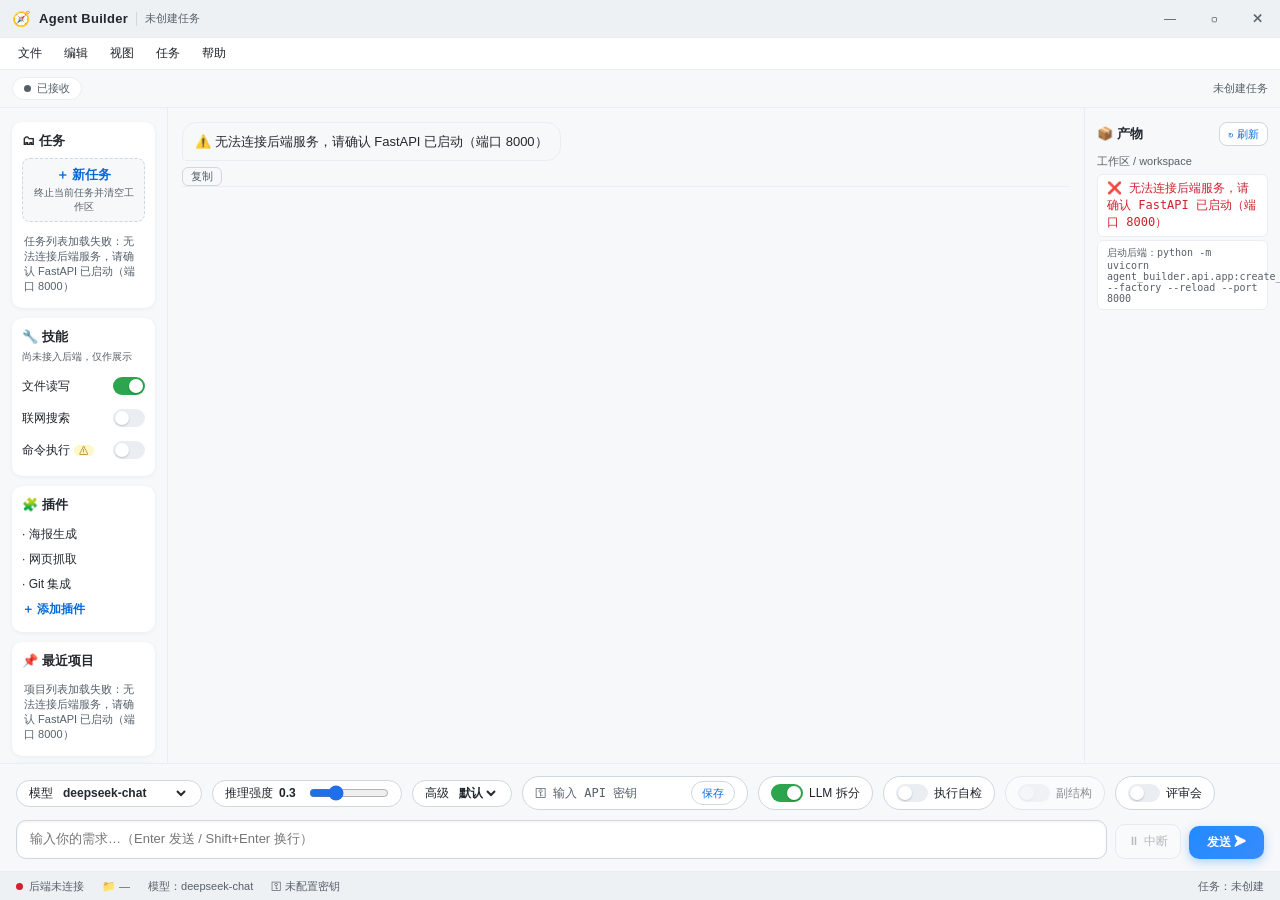
==== commit ba06b08a: "feat(frontend): 助手消息可复制 + 工具卡代码卡 + 重新生成 + 空态与思考中 对齐 DeepSeek 网页版观感的第二批（前一批已入库：Markdown 子集渲染 + 贴底跟随）。" ====
--- a/frontend/index.html
+++ b/frontend/index.html
@@ -1,4 +1,4 @@
-﻿<!DOCTYPE html>
+<!DOCTYPE html>
 <html lang="zh-CN">
 <head>
 <meta charset="UTF-8">
@@ -6,7 +6,7 @@
 <title>Agent Builder</title>
 <!-- 静态资源版本号（?v=）：改前端资源后请同步 bump 这里的版本号（如 20261008），
      否则浏览器会复用旧缓存（python -m http.server 不发 Cache-Control）。 -->
-<link rel="stylesheet" href="styles.css?v=20261104">
+<link rel="stylesheet" href="styles.css?v=20261115">
 </head>
 <body>
 
@@ -328,8 +328,8 @@
   </div>
 
   <!-- 先加载 API 封装层，再加载业务逻辑（版本号与上方 styles.css 保持一致） -->
-  <script src="js/api.js?v=20261104"></script>
-  <script src="js/app.js?v=20261104"></script>
+  <script src="js/api.js?v=20261115"></script>
+  <script src="js/app.js?v=20261115"></script>
 
 </body>
 </html>
--- a/frontend/styles.css
+++ b/frontend/styles.css
@@ -541,13 +541,16 @@
 /* 破坏性确认按钮（删除类）：实心危险色，与主操作的品牌渐变明确区分 */
 .key-btn.key-btn-destructive { background: var(--danger); border-color: transparent; color: var(--on-emphasis); font-weight: 600; }
 .key-btn.key-btn-destructive:hover { background: var(--danger); opacity: .9; }
-/* 确认对话框正文：普通字体、可换行（.project-dialog-hint 是等宽+单行省略，不适用） */
+/* 确认对话框正文：普通字体、可换行（.project-dialog-hint 是等宽+单行省略，不适用）。
+ * pre-line：尊重文案里的显式换行（「重新生成」会回显需求，一整段挤成一行很难读），
+ * 同时仍然按容器宽度自动折行。 */
 .confirm-message {
   margin: 10px 0 0;
   font-size: 12px;
   line-height: 1.6;
   color: var(--text);
   word-break: break-word;
+  white-space: pre-line;
 }
 
 /* ── 中栏对话区 ──
@@ -572,9 +575,77 @@
   font-size: 11px;
   padding: 2px 8px;
 }
+/* 空态引导：对话区还没有任何内容时顶替消息列。
+ * 刻意**不加** .chat-item —— 它不参与对话裁剪计数（trimChatArea 只数 .chat-item）。 */
+.chat-empty {
+  align-self: center;
+  max-width: 520px;
+  margin: 6vh auto 0;
+  padding: 18px 20px;
+  border: 1px dashed var(--border-strong);
+  border-radius: 12px;
+  background: var(--bg-surface-2);
+  text-align: center;
+}
+.chat-empty-icon { font-size: 26px; line-height: 1; }
+.chat-empty-title { margin-top: 8px; font-size: 14px; font-weight: 700; color: var(--text-strong); }
+.chat-empty-hint { margin-top: 4px; font-size: 12px; color: var(--text-muted); }
+.chat-empty-tips {
+  display: inline-block;
+  margin: 12px auto 0;
+  padding: 0;
+  list-style: none;
+  text-align: left;
+  font-size: 12px;
+  color: var(--text-muted);
+}
+.chat-empty-tips li { margin: 4px 0; line-height: 1.6; }
+.chat-empty-tips code {
+  font-family: var(--font-mono, ui-monospace, Consolas, monospace);
+  font-size: 11px;
+  background: var(--bg-surface);
+  border: 1px solid var(--border);
+  border-radius: 4px;
+  padding: 0 4px;
+}
+/* 「思考中」指示条：三种阻塞调用（/chat /plan /run /resume）在途时给出"还在跑"的反馈。
+ * 同样不是 .chat-item：它不占裁剪名额，且刷新后不会留下一条假的会话记录。 */
+.chat-thinking {
+  display: flex;
+  align-items: center;
+  gap: 8px;
+  align-self: flex-start;
+  padding: 6px 12px;
+  border: 1px solid var(--border);
+  border-radius: 12px;
+  background: var(--bg-surface-2);
+  color: var(--text-muted);
+  font-size: 12px;
+}
+.thinking-dots { display: inline-flex; gap: 3px; }
+.thinking-dots i {
+  width: 5px;
+  height: 5px;
+  border-radius: 50%;
+  background: var(--text-muted);
+  animation: thinking-bounce 1.2s infinite ease-in-out;
+}
+.thinking-dots i:nth-child(2) { animation-delay: .15s; }
+.thinking-dots i:nth-child(3) { animation-delay: .3s; }
+@keyframes thinking-bounce {
+  0%, 80%, 100% { opacity: .25; transform: translateY(0); }
+  40% { opacity: 1; transform: translateY(-3px); }
+}
+/* 尊重系统「减少动态效果」偏好：不动画，保持静态可见。 */
+@media (prefers-reduced-motion: reduce) {
+  .thinking-dots i { animation: none; opacity: .6; }
+}
+/* 消息容器是**纵向**弹性列：工具条要落在气泡下方，而不是被挤到气泡右侧。
+ * 左右对齐由 align-items 负责（flex-end = 用户消息靠右）。 */
 .msg-user {
   display: flex;
-  justify-content: flex-end;
+  flex-direction: column;
+  align-items: flex-end;
 }
 .msg-user .bubble {
   background: var(--btn-grad);
@@ -585,7 +656,8 @@
 }
 .msg-agent {
   display: flex;
-  justify-content: flex-start;
+  flex-direction: column;
+  align-items: flex-start;
 }
 .msg-agent .bubble {
   background: var(--bg-surface-2);
@@ -595,6 +667,23 @@
   max-width: 78%;
   color: var(--text-strong);
 }
+/* Markdown 正文（标题 / 表格 / 代码块）在窄气泡里会挤 → 助手回答整宽，与 DeepSeek 网页版一致。 */
+.msg-agent .bubble.md { max-width: 100%; }
+
+/* 消息级工具条（助手消息的「复制」+ 结论区的「重新生成」）：默认低调，hover 才亮 */
+.msg-tools { display: flex; gap: 8px; margin-top: 6px; }
+.msg-copy,
+.msg-regen {
+  font-size: 11px;
+  padding: 1px 8px;
+  border-radius: 6px;
+  border: 1px solid var(--border-strong);
+  background: var(--bg-surface-2);
+  color: var(--text-muted);
+  cursor: pointer;
+}
+.msg-copy:hover,
+.msg-regen:hover { color: var(--accent); border-color: var(--accent); }
 
 /* 工具调用卡片 */
 .tool-card {
@@ -1543,6 +1632,102 @@
   overflow-wrap: anywhere;
 }
 
+/* ══════════ Markdown 子集渲染（助手消息 / 结论区）══════════
+ * 对齐 DeepSeek 网页版的正文形态：标题层级、列表缩进、围栏代码卡片（含复制）、表格、引用。
+ * 只允许用 token（本项目有"不写死颜色"的测试）。 */
+.md {
+  /* Markdown 正文**不能**沿用 pre-wrap：标签之间的换行会被渲染成多余空行。 */
+  white-space: normal;
+  overflow-wrap: anywhere;
+}
+.md p { margin: 0 0 8px; line-height: 1.65; }
+.md p:last-child { margin-bottom: 0; }
+.md h1, .md h2, .md h3, .md h4 {
+  margin: 12px 0 6px;
+  line-height: 1.35;
+  font-weight: 800;
+  color: var(--text-strong);
+}
+.md h1 { font-size: 17px; }
+.md h2 { font-size: 16px; }
+.md h3 { font-size: 14.5px; }
+.md h4 { font-size: 13.5px; }
+.md ul, .md ol { margin: 4px 0 8px; padding-left: 20px; }
+.md li { margin: 2px 0; line-height: 1.6; }
+.md code {
+  font-family: var(--font-mono, ui-monospace, Consolas, monospace);
+  font-size: 12px;
+  background: var(--bg-surface-2);
+  border: 1px solid var(--border);
+  border-radius: 4px;
+  padding: 0 4px;
+}
+.md a { color: var(--accent); text-decoration: none; }
+.md a:hover { text-decoration: underline; }
+.md hr { border: 0; border-top: 1px solid var(--border); margin: 10px 0; }
+.md blockquote {
+  margin: 6px 0;
+  padding: 4px 10px;
+  border-left: 3px solid var(--border-strong);
+  color: var(--text-muted);
+}
+.md-table-wrap { overflow-x: auto; margin: 6px 0; }
+.md table { border-collapse: collapse; font-size: 12px; }
+.md th, .md td {
+  border: 1px solid var(--border);
+  padding: 4px 8px;
+  text-align: left;
+  line-height: 1.5;
+}
+.md th { background: var(--bg-surface-2); font-weight: 700; }
+.md-code {
+  margin: 8px 0;
+  border: 1px solid var(--border);
+  border-radius: 8px;
+  overflow: hidden;
+  background: var(--bg-surface-2);
+}
+.md-code-head {
+  display: flex;
+  align-items: center;
+  justify-content: space-between;
+  padding: 3px 10px;
+  background: var(--bg-surface);
+  border-bottom: 1px solid var(--border);
+}
+.md-code-lang {
+  font-family: var(--font-mono, ui-monospace, Consolas, monospace);
+  font-size: 11px;
+  color: var(--text-muted);
+}
+.md-copy {
+  font-size: 11px;
+  padding: 1px 8px;
+  border-radius: 6px;
+  border: 1px solid var(--border-strong);
+  background: var(--bg-surface);
+  color: var(--text-muted);
+  cursor: pointer;
+}
+.md-copy:hover { color: var(--accent); border-color: var(--accent); }
+.md-code pre { margin: 0; padding: 8px 10px; overflow-x: auto; }
+.md-code pre code {
+  background: none;
+  border: 0;
+  padding: 0;
+  font-size: 12px;
+  line-height: 1.55;
+}
+/* 工具卡里的代码块复用正文同一张 .md-code 卡片 → 抵消 .tool-code 对 pre 的旧样式
+ * （背景 / 边框 / 圆角），否则会套出双层边框。特异性更高，故能压过上面两条。 */
+.tool-code .md-code pre {
+  margin: 0;
+  padding: 8px 10px;
+  border: 0;
+  border-radius: 0;
+  background: none;
+}
+
 /* ══════════ 副结构提议卡（等扩编决定）══════════ */
 /* 用 --accent 而非 --warn：这是"要不要扩编"的决策，不是高风险告警；
  * 与提醒卡（橙）、中断卡（灰）三者在视觉上可区分。 */
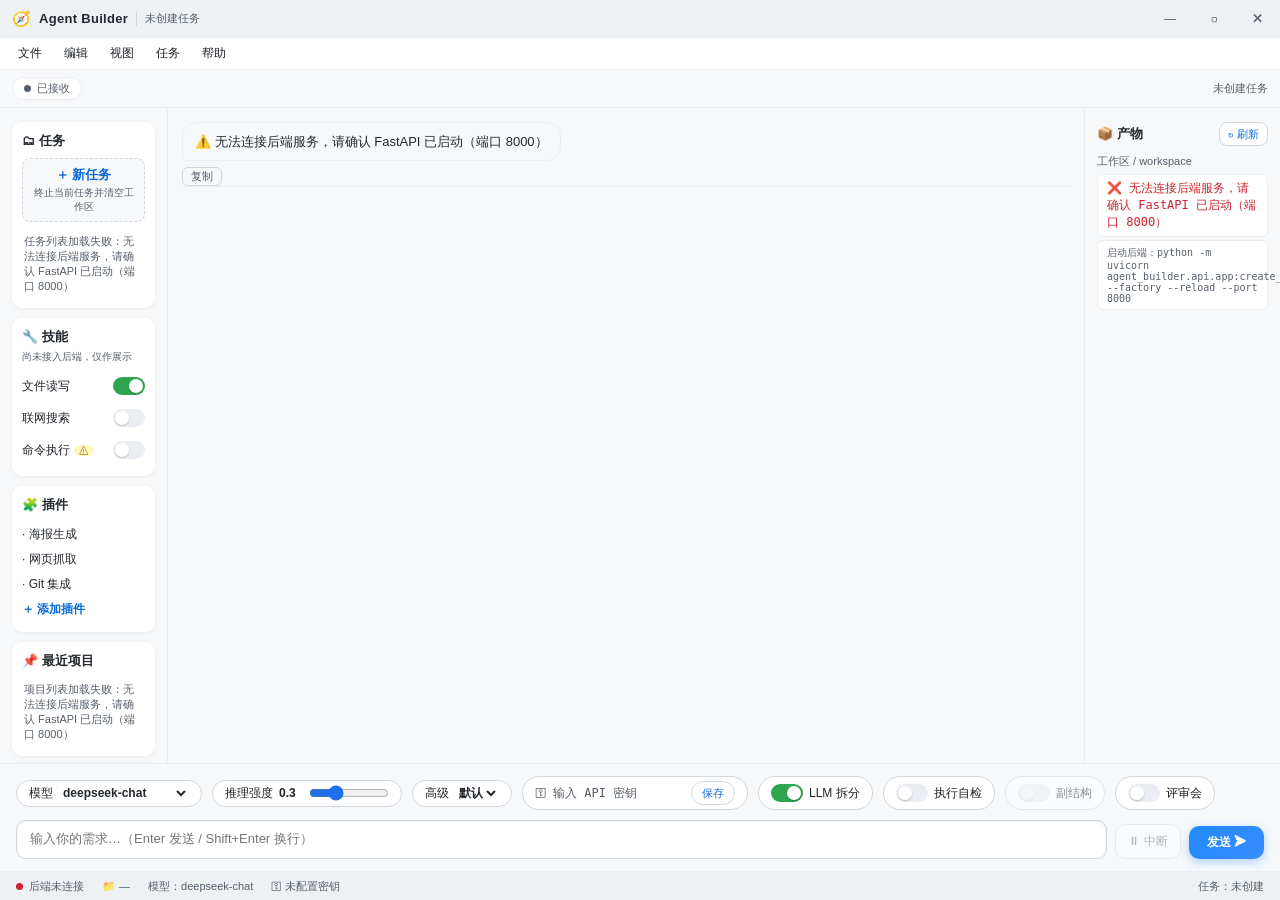
==== commit c5236c0a: "fix(frontend): 结论区色调跟状态走 + 产物行不再压过结论 + 任务徽章不再被压成两行 三处都是本轮实机跑「论文调研 agent」时肉眼看到的问题（用户任务 98bab8c4）。  1." ====
--- a/frontend/index.html
+++ b/frontend/index.html
@@ -6,7 +6,7 @@
 <title>Agent Builder</title>
 <!-- 静态资源版本号（?v=）：改前端资源后请同步 bump 这里的版本号（如 20261008），
      否则浏览器会复用旧缓存（python -m http.server 不发 Cache-Control）。 -->
-<link rel="stylesheet" href="styles.css?v=20261115">
+<link rel="stylesheet" href="styles.css?v=20261117">
 </head>
 <body>
 
@@ -328,8 +328,8 @@
   </div>
 
   <!-- 先加载 API 封装层，再加载业务逻辑（版本号与上方 styles.css 保持一致） -->
-  <script src="js/api.js?v=20261115"></script>
-  <script src="js/app.js?v=20261115"></script>
+  <script src="js/api.js?v=20261117"></script>
+  <script src="js/app.js?v=20261117"></script>
 
 </body>
 </html>
--- a/frontend/styles.css
+++ b/frontend/styles.css
@@ -1375,7 +1375,10 @@
   text-overflow: ellipsis;
   white-space: nowrap;
 }
-.task-item-meta { display: flex; align-items: center; gap: 6px; }
+/* 徽章整体换行，绝不把自己的文字压成两行 —— 实测：左栏只有 168px、任务条目 93px，
+ * meta 行 75px 装不下「执行中 + 待放行」时，nowrap + 默认可收缩会把「执行中」
+ * 渲染成 宽 36 / 高 32（两行文字），看起来像坏掉了。 */
+.task-item-meta { display: flex; align-items: center; gap: 6px; flex-wrap: wrap; }
 .task-status {
   font-size: 10px;
   padding: 1px 6px;
@@ -1397,6 +1400,9 @@
   color: var(--warn);
   font-weight: 700;
 }
+/* 徽章是**原子单元**：不收缩、不内部换行；放不下就整体换到下一行（见 .task-item-meta）。 */
+.task-status,
+.task-flag { flex: 0 0 auto; white-space: nowrap; }
 .task-empty { padding: 4px 2px; font-size: 11px; color: var(--text-muted); }
 
 /* ══════════ 结构化区块槽位（中栏，不参与对话裁剪）══════════ */
@@ -1631,6 +1637,14 @@
   line-height: 1.5;
   overflow-wrap: anywhere;
 }
+/* 结论区的色调跟着状态走：只有**真收敛**才配成功色（绿）。
+ * 「到点暂停 / 已停下 / 失败」是系统给的非终态文案，渲染成"已完成"会与提醒卡自相矛盾。 */
+.conclusion-block[data-tone="paused"],
+.conclusion-block[data-tone="stopped"] { border-left-color: var(--warn); }
+.conclusion-block[data-tone="failed"] { border-left-color: var(--danger); }
+.conclusion-block[data-tone="paused"] .conclusion-label,
+.conclusion-block[data-tone="stopped"] .conclusion-label { color: var(--warn); }
+.conclusion-block[data-tone="failed"] .conclusion-label { color: var(--danger); }
 
 /* ══════════ Markdown 子集渲染（助手消息 / 结论区）══════════
  * 对齐 DeepSeek 网页版的正文形态：标题层级、列表缩进、围栏代码卡片（含复制）、表格、引用。
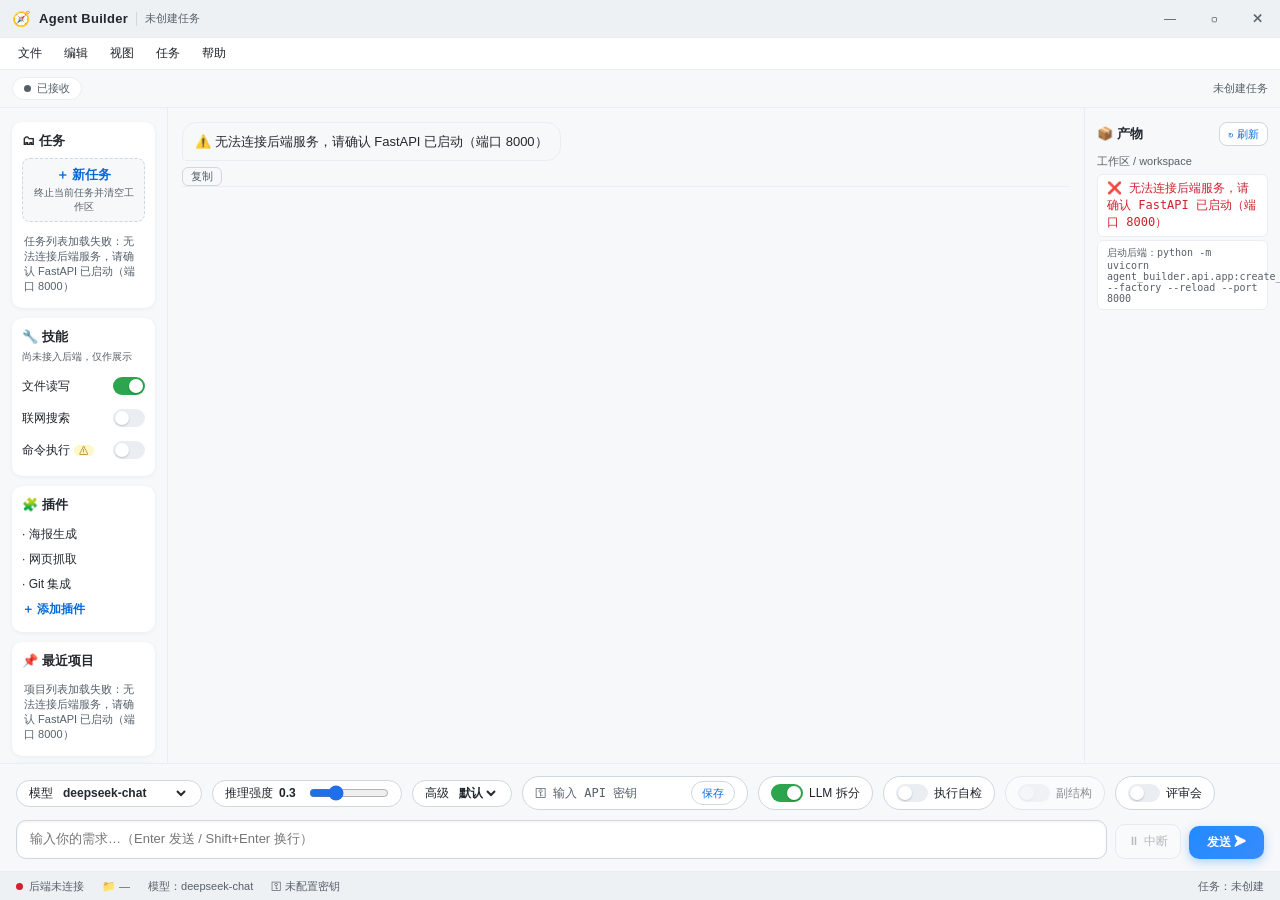
==== commit cb3e9cfa: "fix: 本轮 16 张卡（卡 19–34）—— 观察缩进 / 假绿 / sandbox_run 两个 P0 / 长任务非阻塞 / 计划可见 后端正确性： - deciders: 观察内容改为逐行第 " ====
--- a/frontend/index.html
+++ b/frontend/index.html
@@ -4,9 +4,12 @@
 <meta charset="UTF-8">
 <meta name="viewport" content="width=device-width, initial-scale=1.0">
 <title>Agent Builder</title>
+<!-- 空 data: 图标：没有这一行时浏览器会去请求 /favicon.ico 并留下一条 404 控制台
+     错误，把真正的报错淹掉。 -->
+<link rel="icon" href="data:,">
 <!-- 静态资源版本号（?v=）：改前端资源后请同步 bump 这里的版本号（如 20261008），
      否则浏览器会复用旧缓存（python -m http.server 不发 Cache-Control）。 -->
-<link rel="stylesheet" href="styles.css?v=20261117">
+<link rel="stylesheet" href="styles.css?v=20261011b">
 </head>
 <body>
 
@@ -328,8 +331,8 @@
   </div>
 
   <!-- 先加载 API 封装层，再加载业务逻辑（版本号与上方 styles.css 保持一致） -->
-  <script src="js/api.js?v=20261117"></script>
-  <script src="js/app.js?v=20261117"></script>
+  <script src="js/api.js?v=20261011b"></script>
+  <script src="js/app.js?v=20261011b"></script>
 
 </body>
 </html>
--- a/frontend/styles.css
+++ b/frontend/styles.css
@@ -1623,6 +1623,39 @@
   padding: 8px 12px;
   background: var(--bg-surface);
 }
+/* 文件树里的类型徽标：让「类型」成为可见信息，而不是只能从名字里猜。 */
+.tree-type {
+  margin-left: 6px;
+  padding: 0 4px;
+  border: 1px solid var(--border);
+  border-radius: 4px;
+  font-size: 10px;
+  color: var(--text-muted);
+  background: var(--bg-surface-2);
+  vertical-align: middle;
+}
+/* 「执行计划」区块：正文、默认展开。色值只用 :root 的语义 token（不得写字面量）。 */
+.plan-text-block {
+  border: 1px solid var(--border);
+  border-left: 3px solid var(--accent);
+  border-radius: 10px;
+  padding: 8px 12px;
+  background: var(--bg-surface);
+}
+.plan-text-label {
+  font-size: 11px;
+  font-weight: 800;
+  color: var(--accent);
+  margin-bottom: 3px;
+}
+.plan-text-body {
+  font-size: 13px;
+  color: var(--text-strong);
+  /* 计划是逐条文本（模型会输出换行）→ 保留换行，不要压成一长条。 */
+  white-space: pre-wrap;
+  line-height: 1.5;
+  overflow-wrap: anywhere;
+}
 .conclusion-label {
   font-size: 11px;
   font-weight: 800;
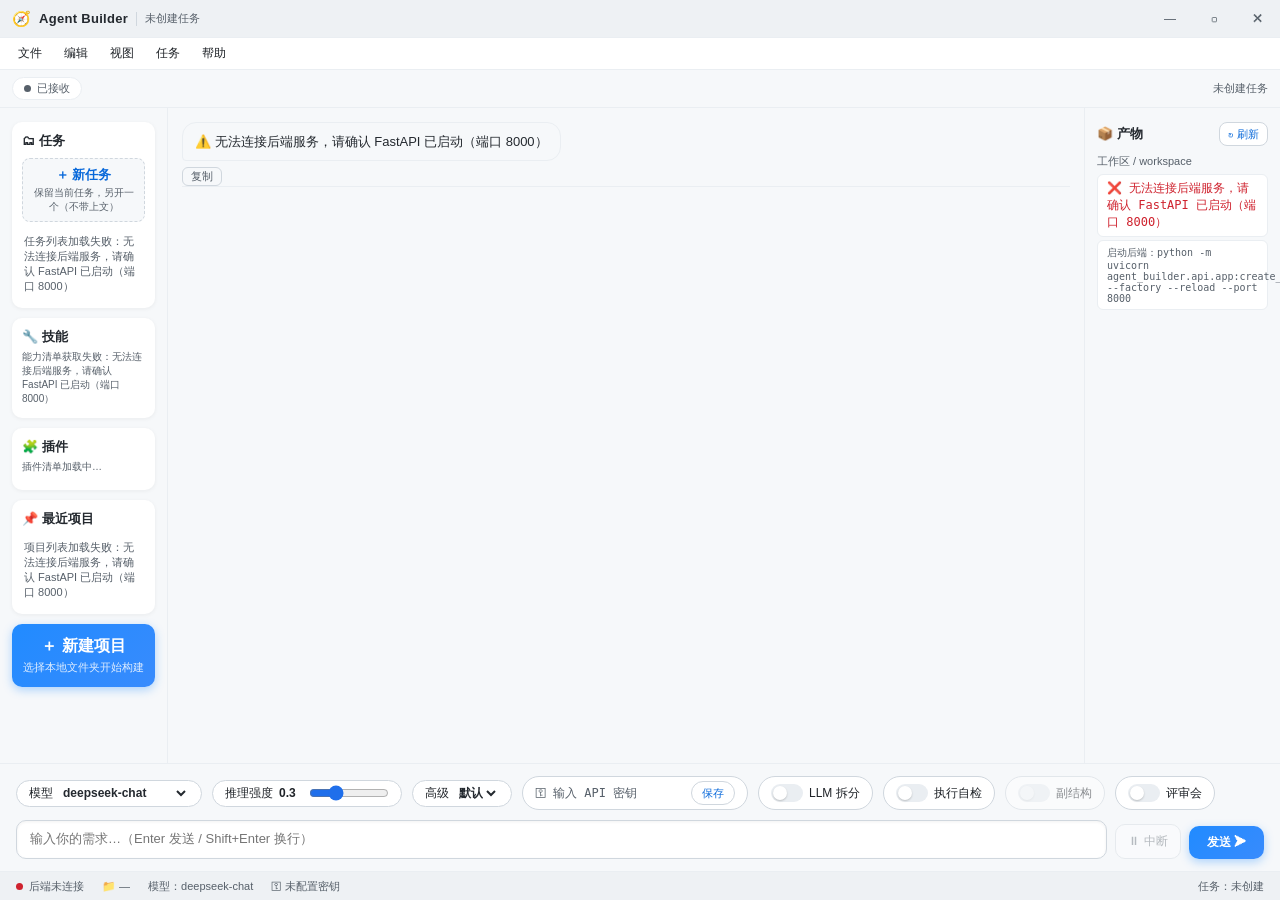
==== commit dc3537e9: "feat: 写文件不再逐次审批 + 能力开关/预算续跑/追加修改闭环，并把仓库清干净 后端 - 卡 44 审批口径：file_write / file_edit 移出 high_risk（工作区内写是" ====
--- a/frontend/index.html
+++ b/frontend/index.html
@@ -9,7 +9,7 @@
 <link rel="icon" href="data:,">
 <!-- 静态资源版本号（?v=）：改前端资源后请同步 bump 这里的版本号（如 20261008），
      否则浏览器会复用旧缓存（python -m http.server 不发 Cache-Control）。 -->
-<link rel="stylesheet" href="styles.css?v=20261011b">
+<link rel="stylesheet" href="styles.css?v=20261011j">
 </head>
 <body>
 
@@ -65,46 +65,28 @@
           <div class="panel-title">🗂 任务</div>
           <button type="button" class="new-task-btn" id="newTaskBtn">
             <span class="new-task-big">＋ 新任务</span>
-            <span class="new-task-sub">终止当前任务并清空工作区</span>
+            <span class="new-task-sub">保留当前任务，另开一个（不带上文）</span>
           </button>
           <div class="task-list" id="taskList">
             <div class="task-empty">加载中…</div>
           </div>
         </div>
 
+        <!-- 技能 / 插件：每一项都由后端 GET /capabilities 动态渲染
+             （不再有"尚未接入后端"的写死开关，也不再有假插件条目）。 -->
         <div class="panel">
           <div class="panel-title">🔧 技能</div>
-          <div class="panel-hint">尚未接入后端，仅作展示</div>
-          <div class="skill-row">
-            <span class="skill-label">文件读写</span>
-            <label class="toggle" title="技能开关尚未接入后端，仅作展示">
-              <input type="checkbox" aria-label="文件读写" checked>
-              <span class="toggle-track"></span>
-            </label>
-          </div>
-          <div class="skill-row">
-            <span class="skill-label">联网搜索</span>
-            <label class="toggle" title="技能开关尚未接入后端，仅作展示">
-              <input type="checkbox" aria-label="联网搜索">
-              <span class="toggle-track"></span>
-            </label>
-          </div>
-          <div class="skill-row">
-            <span class="skill-label">命令执行 <span class="warn-badge" title="高风险操作，需审批">⚠</span></span>
-            <label class="toggle" title="技能开关尚未接入后端，仅作展示">
-              <input type="checkbox" aria-label="命令执行">
-              <span class="toggle-track"></span>
-            </label>
-          </div>
+          <div class="skill-list" id="skillList">
+            <div class="panel-hint">能力清单加载中…</div>
+          </div>
+          <div class="panel-hint" id="skillHint"></div>
         </div>
 
         <div class="panel">
           <div class="panel-title">🧩 插件</div>
-          <div class="plugin-item">· 海报生成</div>
-          <div class="plugin-item">· 网页抓取</div>
-          <div class="plugin-item">· Git 集成</div>
-          <!-- 交互一律原生 <button>：键盘可达、读屏语义都由原生元素提供 -->
-          <button type="button" class="plugin-add" title="插件系统尚未接入后端">＋ 添加插件</button>
+          <div id="pluginList">
+            <div class="panel-hint">插件清单加载中…</div>
+          </div>
         </div>
 
         <!-- 最近项目：点击切换工作区（数据来自后端 /projects） -->
@@ -268,10 +250,10 @@
         <button type="button" class="key-btn" id="apiKeyRotate" title="用新密钥替换当前密钥（不中断服务）">轮换</button>
         <button type="button" class="key-btn key-btn-danger" id="apiKeyDelete">删除密钥</button>
       </div>
-      <div class="setting-chip">
+      <div class="setting-chip" title="把大模型与工作流拆开：勾上后只跟模型对话，不建任务、不规划、不执行、不审批">
         <label class="toggle">
-          <!-- 默认开启：本产品的核心是 LLM 拆分需求；关闭时不会产出步骤（会落到「暂无可用计划」卡片） -->
-          <input type="checkbox" id="llmToggle" aria-label="LLM 拆分" checked>
+          <!-- **默认不勾**：勾上会让所有人只剩对话、丢掉工作流；它是一条旁路，不该是默认。 -->
+          <input type="checkbox" id="llmToggle" aria-label="LLM 拆分">
           <span class="toggle-track"></span>
         </label>
         LLM 拆分
@@ -307,6 +289,19 @@
     <!-- 副结构后果提示：只在「副结构」开启时出现（role=status：切换时播报一次，不打断操作）。
          绿色开关只说明"已开"；开着会发生什么由这一行负责说清。 -->
     <p class="sub-arch-hint" id="subArchHint" role="status" aria-live="polite" hidden></p>
+
+    <!-- 生效情况提示（卡 46b）：把后端回传的「本次实际生效的选项」如实显示出来 ——
+         不适用的选项会被置灰并说明原因，用户不用再猜这些开关有没有用。 -->
+    <p class="effective-hint" id="effectiveHint" role="status" aria-live="polite" hidden></p>
+
+    <!-- 继续改 / 另起新任务（卡 50）：任务跑完后，输入框默认是「继续改这个任务」——
+         以前再发一句会被当成新需求**另建任务**，模型于是从零重做（用户原话"没法改"）。 -->
+    <div class="continue-row" id="continueRow" role="status" aria-live="polite" hidden>
+      <span class="continue-hint" id="continueHint"></span>
+      <button type="button" class="continue-new" id="newTaskInstead" title="不接着改，另起一个新任务">
+        另起新任务
+      </button>
+    </div>
 
     <div class="input-row">
       <!-- 多行输入：Enter 发送 / Shift+Enter 换行（与占位文案一致） -->
@@ -331,8 +326,8 @@
   </div>
 
   <!-- 先加载 API 封装层，再加载业务逻辑（版本号与上方 styles.css 保持一致） -->
-  <script src="js/api.js?v=20261011b"></script>
-  <script src="js/app.js?v=20261011b"></script>
+  <script src="js/api.js?v=20261011j"></script>
+  <script src="js/app.js?v=20261011j"></script>
 
 </body>
 </html>
--- a/frontend/styles.css
+++ b/frontend/styles.css
@@ -1004,6 +1004,57 @@
 }
 .sub-arch-hint[hidden] { display: none; }
 
+/* 生效情况提示（卡 46b）：与副结构提示同款样式，但用于"本次哪些选项真的生效了"。
+   颜色只引 token（约束：JS 不得内联下发颜色）。 */
+.effective-hint {
+  margin: 0 0 8px;
+  padding: 4px 12px;
+  border: 1px dashed var(--border-strong);
+  border-radius: 10px;
+  font-size: 12px;
+  line-height: 1.5;
+  color: var(--text-muted);
+}
+.effective-hint[hidden] { display: none; }
+.effective-hint .is-on { color: var(--text-strong); }
+.effective-hint .is-na { color: var(--text-muted); text-decoration: line-through; }
+
+/* 不适用的选项置灰（卡 46b）：只降视觉权重，开关本身仍可操作 ——
+   因为"这个模式下不适用"不等于"这个开关坏了"，用户切回适用模式后立刻生效。 */
+.setting-chip.is-na {
+  opacity: 0.55;
+}
+.setting-chip.is-na select,
+.setting-chip.is-na input {
+  cursor: help;
+}
+
+/* 「继续改这个任务 / 另起新任务」（卡 50）：与生效提示同款的低调一行。 */
+.continue-row {
+  display: flex;
+  align-items: center;
+  justify-content: space-between;
+  gap: 8px;
+  margin: 0 0 8px;
+  padding: 4px 12px;
+  border: 1px dashed var(--border-strong);
+  border-radius: 10px;
+  font-size: 12px;
+  color: var(--text-muted);
+}
+.continue-row[hidden] { display: none; }
+.continue-new {
+  flex-shrink: 0;
+  font: inherit;
+  color: var(--text-strong);
+  background: none;
+  border: 1px solid var(--border-strong);
+  border-radius: 8px;
+  padding: 2px 10px;
+  cursor: pointer;
+}
+.continue-new:hover { text-decoration: underline; }
+
 .input-row {
   display: flex;
   gap: 8px;
